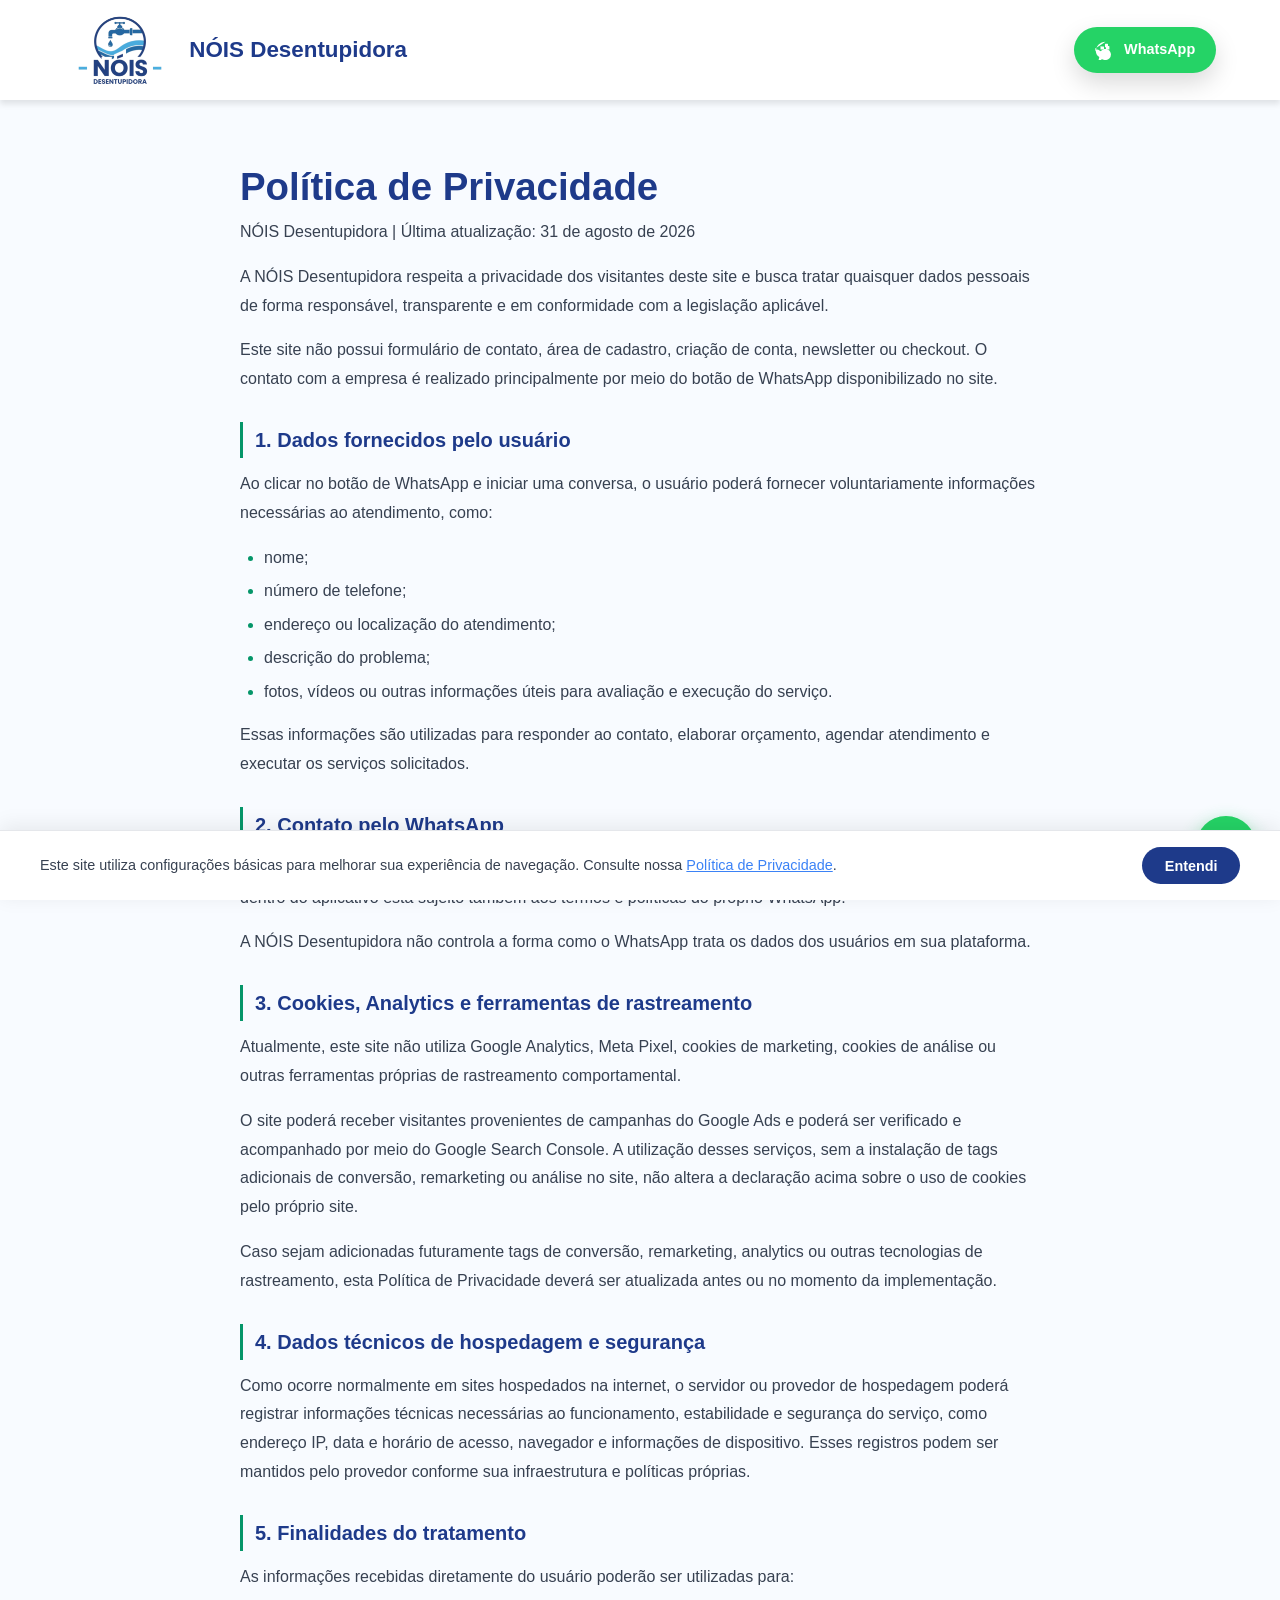
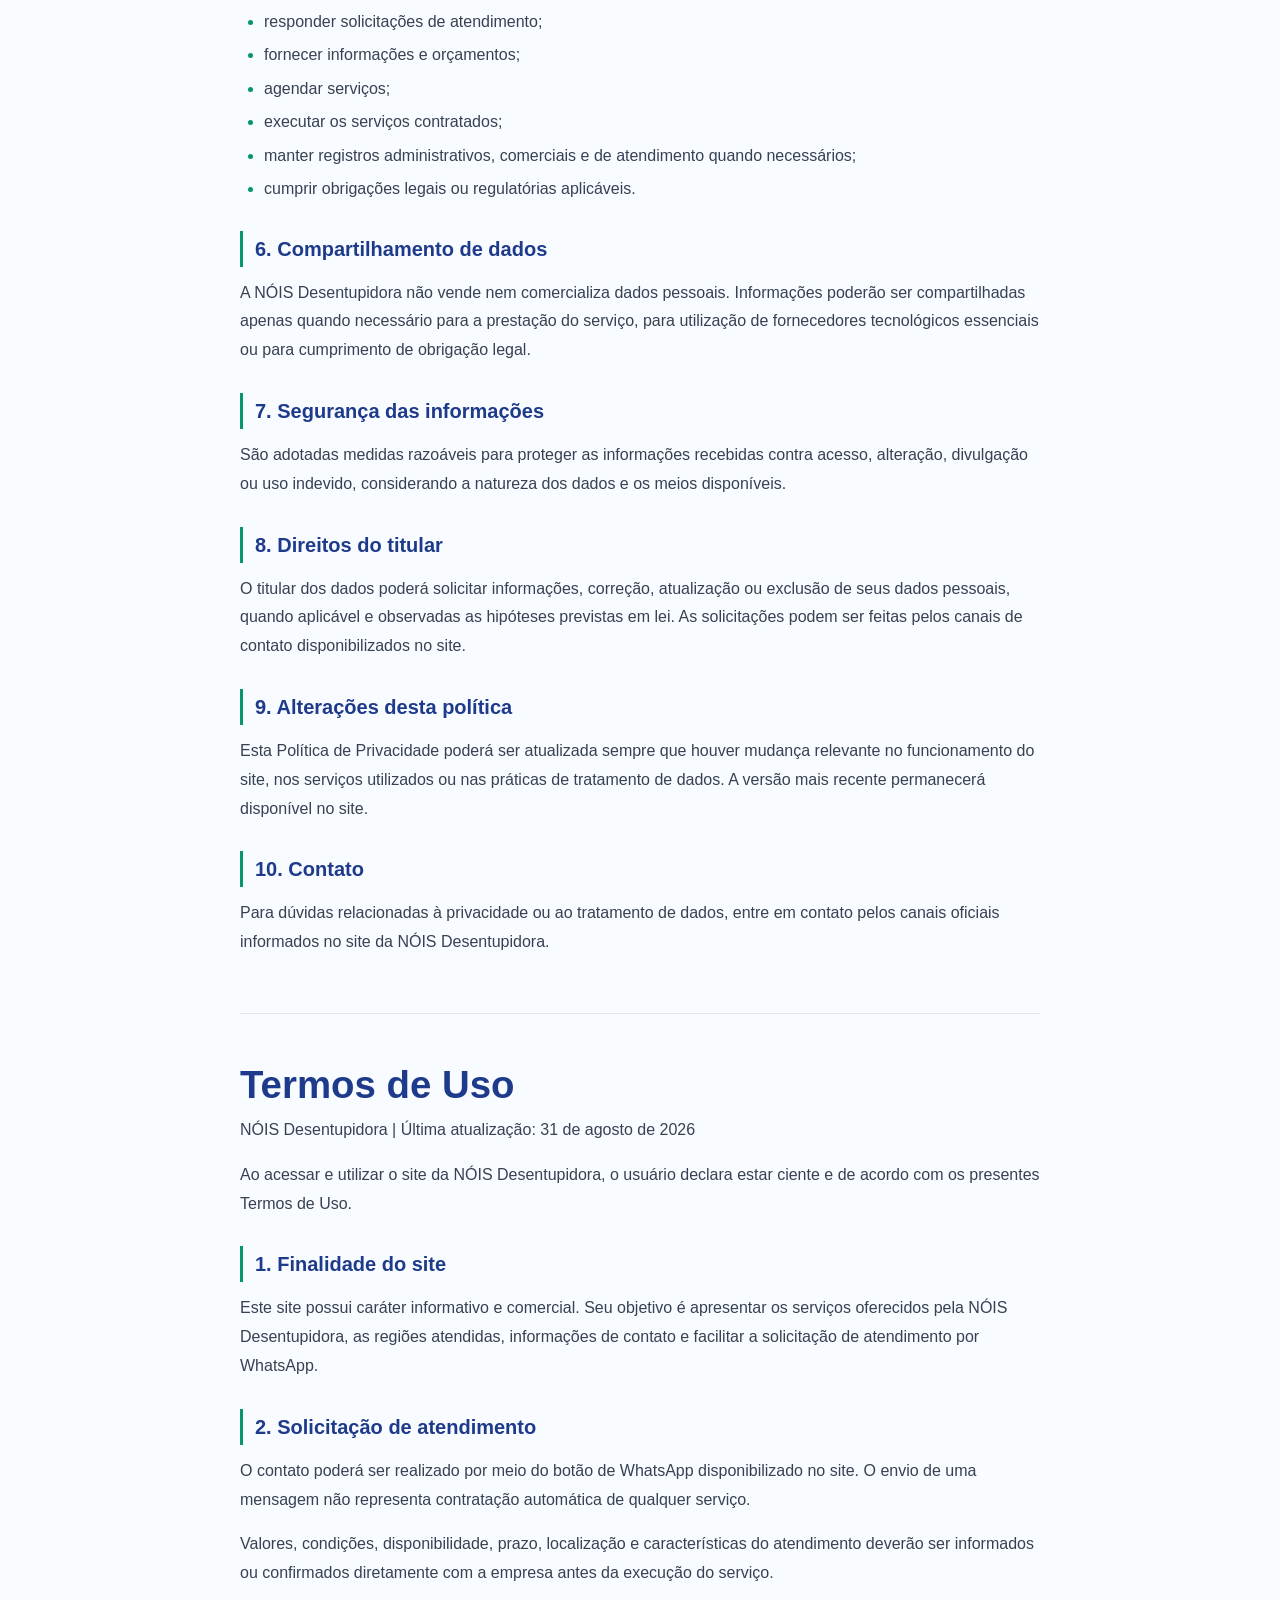
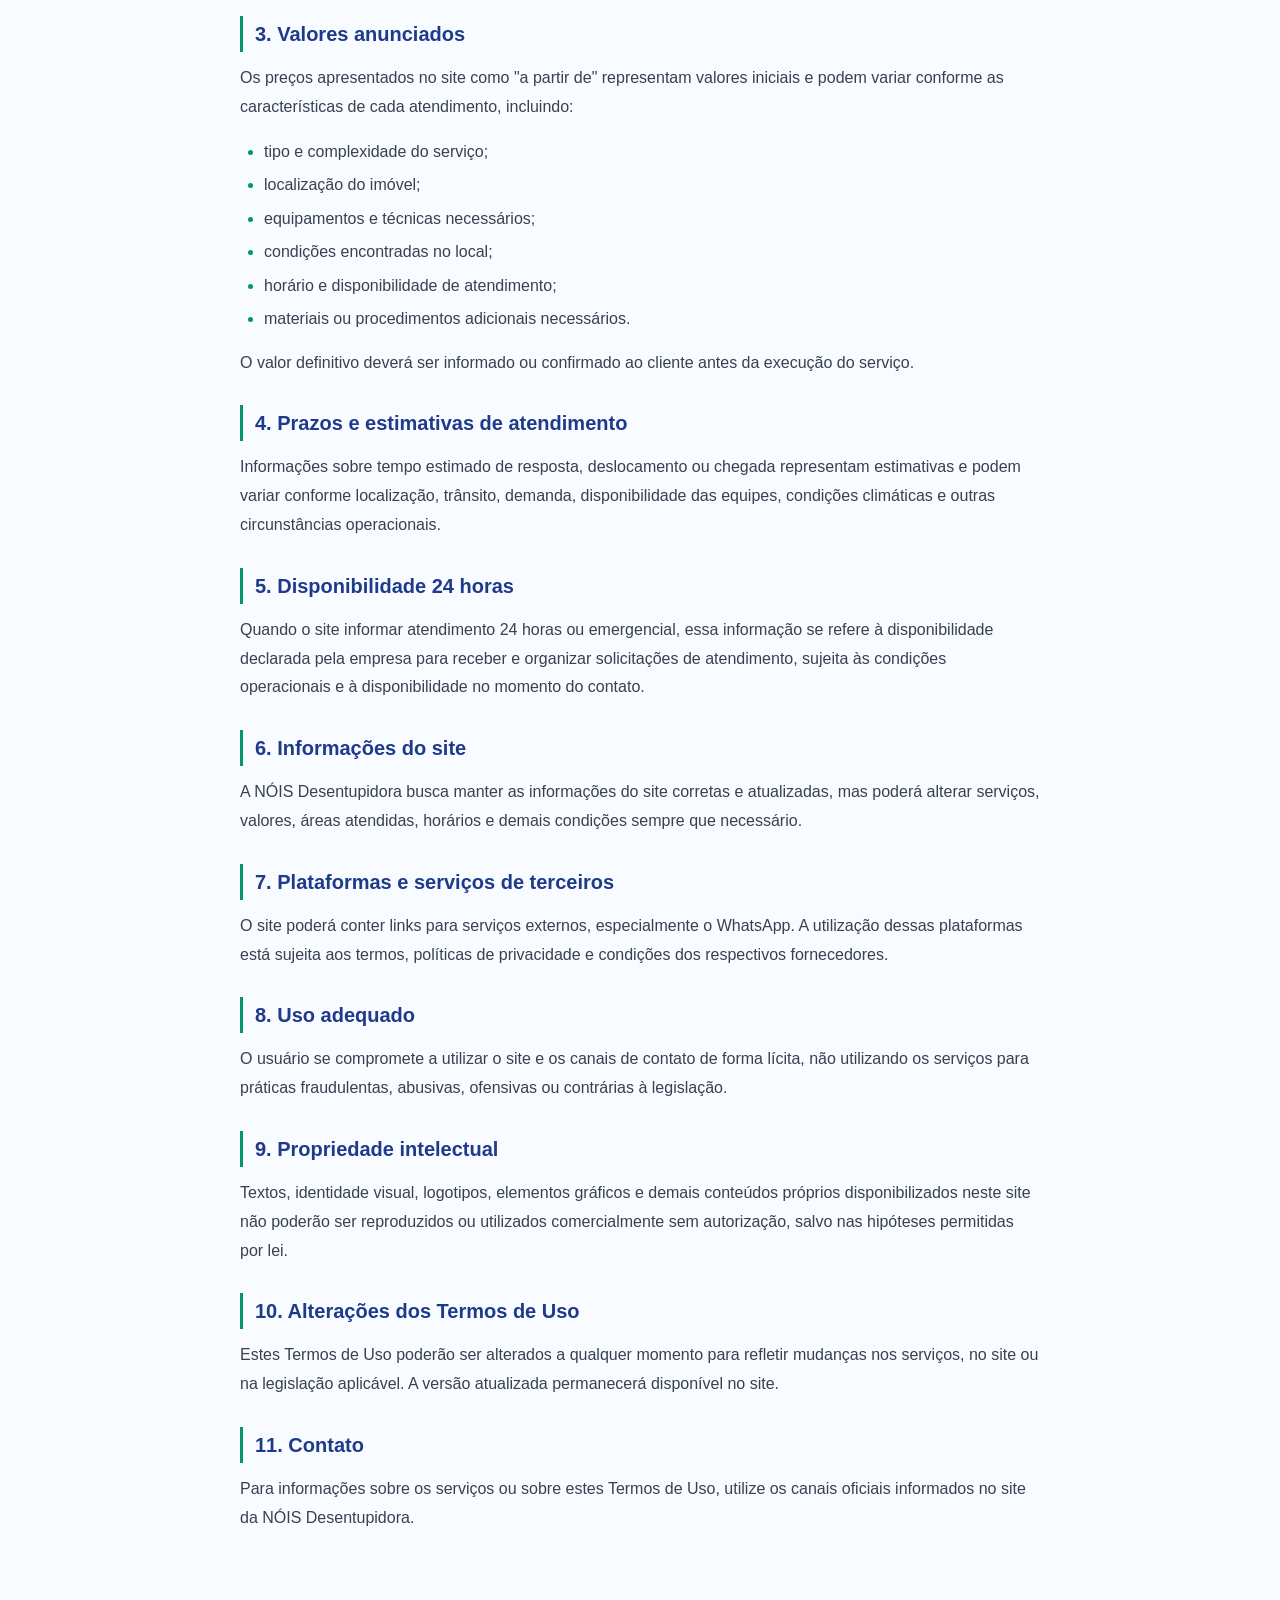
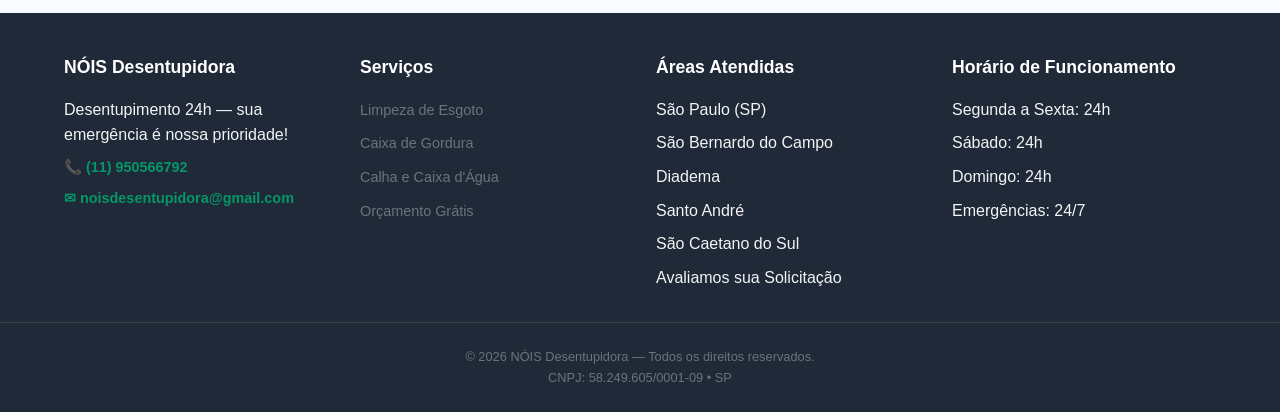
==== termos.html @ ffa72e3a "Adiciona Termos de Uso e banner LGPD" ====
<!doctype html>
<html lang="pt-BR">
  <head>
    <meta charset="UTF-8" />
    <meta name="viewport" content="width=device-width, initial-scale=1.0" />
    <meta
      name="description"
      content="Política de Privacidade e Termos de Uso da NÓIS Desentupidora. Conheça como tratamos os dados e como usar nosso site."
    />

    <!-- Open Graph -->
    <meta
      property="og:title"
      content="Política de Privacidade e Termos de Uso - NÓIS Desentupidora"
    />
    <meta
      property="og:description"
      content="Política de Privacidade e Termos de Uso da NÓIS Desentupidora. Transparência sobre dados pessoais e condições de uso do site."
    />
    <meta
      property="og:image"
      content="https://noidesentupidora.com.br/assets/og-image.jpg"
    />
    <meta property="og:url" content="https://noidesentupidora.com.br/termos.html" />
    <meta property="og:type" content="website" />
    <meta property="og:locale" content="pt_BR" />

    <!-- Favicon -->
    <link rel="icon" type="image/png" sizes="32x32" href="./imagens/icone.png" />

    <title>Política de Privacidade e Termos de Uso - NÓIS Desentupidora</title>

    <link rel="stylesheet" href="./styles.css" />
  </head>
  <body>
    <!-- =========================
         HEADER
         ========================= -->
    <header>
      <div class="container header-inner">
        <div class="logo">
          <img src="./imagens/logo.png" alt="NÓIS Desentupidora" />
          <span class="company-name">NÓIS Desentupidora</span>
        </div>
        <a
          href="https://wa.me/5511950566792?text=Ol%C3%A1%2C%20preciso%20de%20um%20or%C3%A7amento%20gr%C3%A1tis%20para%20desentupimento.%20Podem%20me%20ajudar%3F"
          target="_blank"
          rel="noopener noreferrer"
          class="whatsapp-header-btn"
        >
          <svg viewBox="0 0 32 32" fill="currentColor" aria-hidden="true">
            <path
              d="M16 2.667C8.07 2.667 1.333 9.404 1.333 17.333c0 3.813 2.155 7.162 5.343 8.913l-1.08 3.969a1.333 1.333 0 0 0 1.635 1.655l4.073-2.435a8.533 8.533 0 0 0 4.696 1.42 8.533 8.533 0 0 0 8.533-8.533c0-4.683-3.816-8.5-8.533-8.5s-8.5 3.817-8.5 8.5c0 2.275 1.014 4.354 2.647 5.858a1.333 1.333 0 0 1-.346 2.158c-.51-.203-.784-.775-.792-1.316-.007-.541-.118-1.053-.842-1.053-.667 0-1.213.553-1.213 1.22 0 .667.553 1.213 1.213 1.213 1.61-.107 2.746-1.197 3.179-2.708.207-.86.32-1.74.32-2.647 0-5.88-4.786-10.667-10.667-10.667-5.88 0-10.667 4.786-10.667 10.666 0 3.505 1.609 6.696 4.186 8.845l-1.299 4.78a1.334 1.334 0 0 0 1.635 1.655l3.805-3.03a14.517 14.517 0 0 1-2.627-1.67 1.334 1.334 0 0 1 1.606-2.03 12 12 0 0 0 1.464 1.14 1.333 1.333 0 1 0 1.655-2.03 14.6 14.6 0 0 1 0-16.394 1.333 1.333 0 0 0-1.9-1.9z"
            />
            <path
              d="M16 5.833c-.362 0-.667.305-.667.667v4.667h4.667V6.5c0-.362-.305-.667-.667-.667h-3.333zm-6.833 3.333c-.362 0-.667.305-.667.667v4.667h5.333V10.5c0-.362-.305-.667-.667-.667h-3.333zm11.667 0h-3.333c-.362 0-.667.305-.667.667v4.667h5.333v-4.667c0-.362-.305-.667-.667-.667z"
            />
          </svg>
          <span>WhatsApp</span>
        </a>
      </div>
    </header>

    <main>
      <!-- =========================
           CONTEÚDO LGPD / TERMOS
           ========================= -->
      <section class="section">
        <div class="container">
          <div class="terms-content">
            <!-- ===== POLÍTICA DE PRIVACIDADE ===== -->
            <div class="terms-block">
              <h1>Política de Privacidade</h1>
              <p class="terms-meta">
                NÓIS Desentupidora | Última atualização: 31 de agosto de 2026
              </p>

              <p>
                A NÓIS Desentupidora respeita a privacidade dos visitantes deste
                site e busca tratar quaisquer dados pessoais de forma responsável,
                transparente e em conformidade com a legislação aplicável.
              </p>

              <p>
                Este site não possui formulário de contato, área de cadastro,
                criação de conta, newsletter ou checkout. O contato com a empresa
                é realizado principalmente por meio do botão de WhatsApp
                disponibilizado no site.
              </p>

              <h2>1. Dados fornecidos pelo usuário</h2>
              <p>
                Ao clicar no botão de WhatsApp e iniciar uma conversa, o usuário
                poderá fornecer voluntariamente informações necessárias ao
                atendimento, como:
              </p>
              <ul>
                <li>nome;</li>
                <li>número de telefone;</li>
                <li>endereço ou localização do atendimento;</li>
                <li>descrição do problema;</li>
                <li>fotos, vídeos ou outras informações úteis para avaliação e
                  execução do serviço.</li>
              </ul>
              <p>
                Essas informações são utilizadas para responder ao contato,
                elaborar orçamento, agendar atendimento e executar os serviços
                solicitados.
              </p>

              <h2>2. Contato pelo WhatsApp</h2>
              <p>
                O contato pelo WhatsApp ocorre em ambiente operado pela Meta
                Platforms. O tratamento de dados realizado dentro do aplicativo
                está sujeito também aos termos e políticas do próprio WhatsApp.
              </p>

              <p>
                A NÓIS Desentupidora não controla a forma como o WhatsApp trata
                os dados dos usuários em sua plataforma.
              </p>

              <h2>3. Cookies, Analytics e ferramentas de rastreamento</h2>
              <p>
                Atualmente, este site não utiliza Google Analytics, Meta Pixel,
                cookies de marketing, cookies de análise ou outras ferramentas
                próprias de rastreamento comportamental.
              </p>

              <p>
                O site poderá receber visitantes provenientes de campanhas do
                Google Ads e poderá ser verificado e acompanhado por meio do
                Google Search Console. A utilização desses serviços, sem a
                instalação de tags adicionais de conversão, remarketing ou análise
                no site, não altera a declaração acima sobre o uso de cookies pelo
                próprio site.
              </p>

              <p>
                Caso sejam adicionadas futuramente tags de conversão,
                remarketing, analytics ou outras tecnologias de rastreamento,
                esta Política de Privacidade deverá ser atualizada antes ou no
                momento da implementação.
              </p>

              <h2>4. Dados técnicos de hospedagem e segurança</h2>
              <p>
                Como ocorre normalmente em sites hospedados na internet, o
                servidor ou provedor de hospedagem poderá registrar informações
                técnicas necessárias ao funcionamento, estabilidade e segurança
                do serviço, como endereço IP, data e horário de acesso, navegador
                e informações de dispositivo. Esses registros podem ser mantidos
                pelo provedor conforme sua infraestrutura e políticas próprias.
              </p>

              <h2>5. Finalidades do tratamento</h2>
              <p>
                As informações recebidas diretamente do usuário poderão ser
                utilizadas para:
              </p>
              <ul>
                <li>responder solicitações de atendimento;</li>
                <li>fornecer informações e orçamentos;</li>
                <li>agendar serviços;</li>
                <li>executar os serviços contratados;</li>
                <li>manter registros administrativos, comerciais e de atendimento
                  quando necessários;</li>
                <li>cumprir obrigações legais ou regulatórias aplicáveis.</li>
              </ul>

              <h2>6. Compartilhamento de dados</h2>
              <p>
                A NÓIS Desentupidora não vende nem comercializa dados pessoais.
                Informações poderão ser compartilhadas apenas quando necessário
                para a prestação do serviço, para utilização de fornecedores
                tecnológicos essenciais ou para cumprimento de obrigação legal.
              </p>

              <h2>7. Segurança das informações</h2>
              <p>
                São adotadas medidas razoáveis para proteger as informações
                recebidas contra acesso, alteração, divulgação ou uso indevido,
                considerando a natureza dos dados e os meios disponíveis.
              </p>

              <h2>8. Direitos do titular</h2>
              <p>
                O titular dos dados poderá solicitar informações, correção,
                atualização ou exclusão de seus dados pessoais, quando aplicável
                e observadas as hipóteses previstas em lei. As solicitações
                podem ser feitas pelos canais de contato disponibilizados no site.
              </p>

              <h2>9. Alterações desta política</h2>
              <p>
                Esta Política de Privacidade poderá ser atualizada sempre que
                houver mudança relevante no funcionamento do site, nos serviços
                utilizados ou nas práticas de tratamento de dados. A versão mais
                recente permanecerá disponível no site.
              </p>

              <h2>10. Contato</h2>
              <p>
                Para dúvidas relacionadas à privacidade ou ao tratamento de
                dados, entre em contato pelos canais oficiais informados no site
                da NÓIS Desentupidora.
              </p>
            </div>

            <!-- ===== TERMOS DE USO ===== -->
            <div class="terms-block">
              <h1>Termos de Uso</h1>
              <p class="terms-meta">
                NÓIS Desentupidora | Última atualização: 31 de agosto de 2026
              </p>

              <p>
                Ao acessar e utilizar o site da NÓIS Desentupidora, o usuário
                declara estar ciente e de acordo com os presentes Termos de Uso.
              </p>

              <h2>1. Finalidade do site</h2>
              <p>
                Este site possui caráter informativo e comercial. Seu objetivo é
                apresentar os serviços oferecidos pela NÓIS Desentupidora, as
                regiões atendidas, informações de contato e facilitar a
                solicitação de atendimento por WhatsApp.
              </p>

              <h2>2. Solicitação de atendimento</h2>
              <p>
                O contato poderá ser realizado por meio do botão de WhatsApp
                disponibilizado no site. O envio de uma mensagem não representa
                contratação automática de qualquer serviço.
              </p>

              <p>
                Valores, condições, disponibilidade, prazo, localização e
                características do atendimento deverão ser informados ou
                confirmados diretamente com a empresa antes da execução do
                serviço.
              </p>

              <h2>3. Valores anunciados</h2>
              <p>
                Os preços apresentados no site como "a partir de" representam
                valores iniciais e podem variar conforme as características de
                cada atendimento, incluindo:
              </p>
              <ul>
                <li>tipo e complexidade do serviço;</li>
                <li>localização do imóvel;</li>
                <li>equipamentos e técnicas necessários;</li>
                <li>condições encontradas no local;</li>
                <li>horário e disponibilidade de atendimento;</li>
                <li>materiais ou procedimentos adicionais necessários.</li>
              </ul>
              <p>
                O valor definitivo deverá ser informado ou confirmado ao cliente
                antes da execução do serviço.
              </p>

              <h2>4. Prazos e estimativas de atendimento</h2>
              <p>
                Informações sobre tempo estimado de resposta, deslocamento ou
                chegada representam estimativas e podem variar conforme
                localização, trânsito, demanda, disponibilidade das equipes,
                condições climáticas e outras circunstâncias operacionais.
              </p>

              <h2>5. Disponibilidade 24 horas</h2>
              <p>
                Quando o site informar atendimento 24 horas ou emergencial, essa
                informação se refere à disponibilidade declarada pela empresa
                para receber e organizar solicitações de atendimento, sujeita às
                condições operacionais e à disponibilidade no momento do contato.
              </p>

              <h2>6. Informações do site</h2>
              <p>
                A NÓIS Desentupidora busca manter as informações do site
                corretas e atualizadas, mas poderá alterar serviços, valores,
                áreas atendidas, horários e demais condições sempre que
                necessário.
              </p>

              <h2>7. Plataformas e serviços de terceiros</h2>
              <p>
                O site poderá conter links para serviços externos,
                especialmente o WhatsApp. A utilização dessas plataformas está
                sujeita aos termos, políticas de privacidade e condições dos
                respectivos fornecedores.
              </p>

              <h2>8. Uso adequado</h2>
              <p>
                O usuário se compromete a utilizar o site e os canais de contato
                de forma lícita, não utilizando os serviços para práticas
                fraudulentas, abusivas, ofensivas ou contrárias à legislação.
              </p>

              <h2>9. Propriedade intelectual</h2>
              <p>
                Textos, identidade visual, logotipos, elementos gráficos e
                demais conteúdos próprios disponibilizados neste site não
                poderão ser reproduzidos ou utilizados comercialmente sem
                autorização, salvo nas hipóteses permitidas por lei.
              </p>

              <h2>10. Alterações dos Termos de Uso</h2>
              <p>
                Estes Termos de Uso poderão ser alterados a qualquer momento para
                refletir mudanças nos serviços, no site ou na legislação
                aplicável. A versão atualizada permanecerá disponível no site.
              </p>

              <h2>11. Contato</h2>
              <p>
                Para informações sobre os serviços ou sobre estes Termos de
                Uso, utilize os canais oficiais informados no site da NÓIS
                Desentupidora.
              </p>
            </div>
          </div>
        </div>
      </section>
    </main>

    <!-- =========================
         RODAPÉ
         ========================= -->
    <footer>
      <div class="container footer-grid">
        <div class="footer-col">
          <h3>NÓIS Desentupidora</h3>
          <div class="contact-info">
            <p>Desentupimento 24h — sua emergência é nossa prioridade!</p>
            <a href="tel:+5511950566792">📞 (11) 950566792</a>
            <a href="mailto:noisdesentupidora@gmail.com"
              >✉ noisdesentupidora@gmail.com</a
            >
          </div>
        </div>

        <div class="footer-col">
          <h3>Serviços</h3>
          <ul>
            <li><a href="#servico1">Limpeza de Esgoto</a></li>
            <li><a href="#servico2">Caixa de Gordura</a></li>
            <li><a href="#servico3">Calha e Caixa d'Água</a></li>
            <li><a href="#preco">Orçamento Grátis</a></li>
          </ul>
        </div>

        <div class="footer-col">
          <h3>Áreas Atendidas</h3>
          <ul>
            <li>São Paulo (SP)</li>
            <li>São Bernardo do Campo</li>
            <li>Diadema</li>
            <li>Santo André</li>
            <li>São Caetano do Sul</li>
            <li>Avaliamos sua Solicitação</li>
          </ul>
        </div>

        <div class="footer-col">
          <h3>Horário de Funcionamento</h3>
          <ul>
            <li>Segunda a Sexta: 24h</li>
            <li>Sábado: 24h</li>
            <li>Domingo: 24h</li>
            <li>Emergências: 24/7</li>
          </ul>
        </div>
      </div>

      <div class="footer-bottom">
        &copy; 2026 NÓIS Desentupidora — Todos os direitos reservados.
        <br />
        CNPJ: 58.249.605/0001-09 • SP
      </div>
    </footer>

    <!-- =========================
         BOTÃO FLUTUANTE WHATSAPP
         ========================= -->
    <a
      href="https://wa.me/5511950566792?text=Ol%C3%A1%2C%20preciso%20de%20ajuda%20com%20um%20desentupimento.%20Podem%20me%20ajudar%3F"
      target="_blank"
      rel="noopener"
      class="whatsapp-float"
      aria-label="Falar no WhatsApp"
    >
      <svg viewBox="0 0 24 24" fill="currentColor" aria-hidden="true">
        <path
          d="M12.01 2.013C6.49 2.013 2 6.503 2 12.023c0 2.03.763 3.91 2.007 5.342l-1.08 3.969a1.333 1.333 0 0 0 1.635 1.655l3.63-2.74c1.15.303 2.364.48 3.426.48 5.518 0 9.987-4.49 9.987-9.986 0-2.67-.99-5.093-2.617-6.88C18.082 3.013 15.218 2.013 12.01 2.013z"
        />
      </svg>
    </a>

    <!-- =========================
     BANNER LGPD / COOKIES
     ========================= -->
  <div id="cookie-banner" class="cookie-banner" role="dialog" aria-label="Consentimento de cookies">
    <div class="cookie-inner">
      <p class="cookie-text">
        Este site utiliza configurações básicas para melhorar sua experiência
        de navegação. Consulte nossa
        <a href="./termos.html">Política de Privacidade</a>.
      </p>
      <button id="cookie-accept" class="cookie-btn" type="button">Entendi</button>
    </div>
  </div>

  <script src="./script.js"></script>
</body>
</html>
---- styles.css ----
/* =========================
 * RESET & VARIÁVEIS
         * ========================= */
*,
*::before,
*::after {
  box-sizing: border-box;
  margin: 0;
  padding: 0;
}
html {
  font-size: 100%;
  scroll-behavior: smooth;
}
body {
  font-family: "Segoe UI", Tahoma, Geneva, Verdana, sans-serif;
  line-height: 1.6;
  color: #1a1a1a;
  background: #f8fbff;
  overflow-x: hidden;
}
img {
  max-width: 100%;
  display: block;
}
a {
  text-decoration: none;
  color: inherit;
}
ul {
  list-style: none;
}
button {
  border: none;
  cursor: pointer;
  font-family: inherit;
}

/* Cores: azul (confiança), verde (água/limpeza), branco */
:root {
  --blue: #1e3a8a; /* azul escuro - confiança */
  --blue-light: #3b82f6; /* azul claro - ações */
  --green: #059669; /* verde - água/limpeza */
  --green-light: #34d399; /* verde claro - destaque */
  --white: #ffffff;
  --gray-100: #f3f4f6;
  --gray-600: #6b7280;
  --gray-800: #1f2937;
  --shadow: 0 4px 6px rgba(0, 0, 0, 0.1);
  --shadow-lg: 0 10px 25px rgba(0, 0, 0, 0.15);
}

/* =========================
         * LAYOUT BASE
         * ========================= */
.container {
  width: min(90%, 1200px);
  margin-inline: auto;
}
.section {
  padding: 4rem 0;
}
.section-sm {
  padding: 2.5rem 0;
}

/* =========================
         * HEADER
         * ========================= */
header {
  background: white;
  padding: 0;
  position: sticky;
  top: 0;
  z-index: 50;
  box-shadow: var(--shadow);
}
.header-inner {
  display: flex;
  align-items: center;
  justify-content: space-between;
  height: 100px;
}
.logo {
  display: flex;
  align-items: center;
}
.logo img {
  height: 150px;
  width: auto;
}
.company-name {
  font-size: 1.4rem;
  font-weight: 800;
  color: var(--blue);
  margin-left: 0.8rem;
}

/* Botão WhatsApp header - sempre visível no topo */
.whatsapp-header-btn {
  background: #25d366;
  color: #fff;
  padding: 0.7rem 1.3rem;
  border-radius: 50px;
  font-weight: 700;
  font-size: 0.9rem;
  display: flex;
  align-items: center;
  gap: 0.5rem;
  transition: all 0.25s ease;
  box-shadow: var(--shadow-lg);
}
.whatsapp-header-btn:hover {
  background: #128c76;
  transform: translateY(-2px);
  box-shadow: 0 6px 20px rgba(37, 211, 104, 0.4);
}
.whatsapp-header-btn svg {
  width: 1.3rem;
  height: 1.3rem;
}

/* =========================
         * HERO
         * ========================= */
.hero {
  background: linear-gradient(135deg, var(--blue) 0%, var(--blue-light) 100%);
  color: var(--white);
  text-align: center;
  padding: 3rem 0 4rem;
  position: relative;
  overflow: hidden;
}
.hero::before {
  content: "";
  position: absolute;
  top: -50px;
  left: -50px;
  width: 200px;
  height: 200px;
  background: rgba(255, 255, 255, 0.08);
  border-radius: 50%;
  z-index: 0;
}
.hero::after {
  content: "";
  position: absolute;
  bottom: -70px;
  right: -70px;
  width: 280px;
  height: 280px;
  background: rgba(52, 224, 153, 0.12);
  border-radius: 50%;
  z-index: 0;
}
.hero-content {
  position: relative;
  z-index: 2;
}
.hero-title {
  font-size: clamp(1.8rem, 5vw, 2.8rem);
  font-weight: 900;
  margin-bottom: 1rem;
  line-height: 1.1;
  letter-spacing: -0.5px;
}
.hero-subtitle {
  font-size: clamp(1rem, 3vw, 1.3rem);
  font-weight: 300;
  margin-bottom: 2rem;
  opacity: 0.95;
}
.cta-primary {
  background: #25d366;
  color: var(--white);
  padding: 1rem 2rem;
  border-radius: 50px;
  font-size: 1.1rem;
  font-weight: 800;
  display: inline-flex;
  align-items: center;
  gap: 0.7rem;
  transition: all 0.25s ease;
  box-shadow: var(--shadow-lg);
  border: 2px solid rgba(255, 255, 255, 0.3);
}
.cta-primary:hover {
  background: #128c76;
  transform: translateY(-3px);
  box-shadow: 0 10px 30px rgba(37, 211, 104, 0.45);
}
.cta-primary svg {
  width: 1.4rem;
  height: 1.4rem;
}

/* =========================
         * SERVIÇOS
         * ========================= */
.services-header {
  text-align: center;
  margin-bottom: 2.5rem;
}
.services-header h2 {
  font-size: clamp(1.6rem, 4vw, 2.2rem);
  color: var(--blue);
  margin-bottom: 0.6rem;
}
.services-header p {
  color: var(--gray-600);
  font-size: 1rem;
}
.services-grid {
  display: grid;
  grid-template-columns: repeat(auto-fit, minmax(260px, 1fr));
  gap: 1.5rem;
}
.service-card {
  background: var(--white);
  border-radius: 1rem;
  padding: 1.8rem 1.4rem;
  text-align: center;
  box-shadow: var(--shadow);
  transition: all 0.3s ease;
  border: 2px solid transparent;
}
.service-card:hover {
  transform: translateY(-5px);
  border-color: var(--green);
  box-shadow: 0 12px 30px rgba(0, 0, 0, 0.12);
}
.service-icon {
  width: 70px;
  height: 70px;
  background: linear-gradient(135deg, var(--blue-light), var(--green-light));
  border-radius: 50%;
  display: flex;
  align-items: center;
  justify-content: center;
  margin: 0 auto 1.2rem;
  font-size: 1.8rem;
}
.service-card h3 {
  font-size: 1.2rem;
  color: var(--blue);
  margin-bottom: 0.6rem;
}
.service-card p {
  color: var(--gray-600);
  font-size: 0.9rem;
}

/* =========================
         * DIFERENCIAIS / PREÇO
         * ========================= */
.differentials {
  background: linear-gradient(135deg, var(--green), var(--green-light));
  color: var(--white);
  text-align: center;
}
.differentials h2 {
  font-size: clamp(1.6rem, 4vw, 2.2rem);
  margin-bottom: 0.5rem;
}
.differentials p {
  opacity: 0.95;
  margin-bottom: 2rem;
}
.highlights {
  display: grid;
  grid-template-columns: repeat(auto-fit, minmax(200px, 1fr));
  gap: 1.5rem;
  margin-bottom: 2rem;
}
.highlight-item {
  background: rgba(255, 255, 255, 0.15);
  border-radius: 0.8rem;
  padding: 1.4rem;
  backdrop-filter: blur(10px);
  border: 1px solid rgba(255, 255, 255, 0.2);
}
.highlight-item strong {
  display: block;
  font-size: 1.4rem;
  font-weight: 800;
}
.price-cta {
  background: var(--white);
  color: var(--blue);
  padding: 1.6rem 2rem;
  border-radius: 1rem;
  max-width: 480px;
  margin: 0 auto;
  box-shadow: var(--shadow-lg);
}
.price-cta .price-label {
  font-size: 0.85rem;
  text-transform: uppercase;
  letter-spacing: 1px;
  color: var(--green);
  font-weight: 700;
}
.price-cta .price-value {
  font-size: 2.4rem;
  font-weight: 900;
  color: var(--blue);
  margin: 0.4rem 0;
}
.price-cta .price-disclaimer {
  font-size: 0.8rem;
  color: var(--gray-600);
  margin-top: 0.5rem;
}
.cta-secondary {
  background: var(--blue);
  color: var(--white);
  padding: 0.8rem 1.8rem;
  border-radius: 50px;
  font-weight: 700;
  margin-top: 1rem;
  transition: all 0.25s ease;
  display: inline-flex;
  align-items: center;
  gap: 0.5rem;
}
.cta-secondary:hover {
  background: var(--blue-light);
  transform: translateY(-2px);
}

/* =========================
         * BOTÃO FLUTUANTE WHATSAPP
         * ========================= */
.whatsapp-float {
  position: fixed;
  bottom: 1.5rem;
  right: 1.5rem;
  background: #25d366;
  color: var(--white);
  width: 60px;
  height: 60px;
  border-radius: 50%;
  display: flex;
  align-items: center;
  justify-content: center;
  font-size: 1.6rem;
  box-shadow: 0 6px 18px rgba(37, 211, 104, 0.45);
  z-index: 40;
  transition: all 0.3s ease;
}
.whatsapp-float:hover {
  background: #128c76;
  transform: scale(1.1);
  box-shadow: 0 8px 25px rgba(37, 211, 104, 0.6);
}
.whatsapp-float svg {
  width: 1.6rem;
  height: 1.6rem;
}
.pulse {
  position: absolute;
  top: -5px;
  left: -5px;
  right: -5px;
  bottom: -5px;
  border-radius: 50%;
  border: 2px solid #25d366;
  animation: pulse-anim 2s infinite;
  opacity: 0.7;
}
@keyframes pulse-anim {
  0% {
    transform: scale(0.8);
    opacity: 0.7;
  }
  50% {
    transform: scale(1.2);
    opacity: 0;
  }
  100% {
    transform: scale(0.8);
    opacity: 0;
  }
}

/* =========================
         * RODAPÉ
         * ========================= */
footer {
  background: var(--gray-800);
  color: var(--gray-100);
  padding: 2.5rem 0 1.5rem;
}
.footer-grid {
  display: grid;
  grid-template-columns: repeat(auto-fit, minmax(200px, 1fr));
  gap: 2rem;
  margin-bottom: 1.5rem;
}
.footer-col h3 {
  color: var(--white);
  font-size: 1.1rem;
  margin-bottom: 1rem;
}
.footer-col ul li {
  margin-bottom: 0.5rem;
}
.footer-col a {
  color: var(--gray-600);
  font-size: 0.9rem;
  transition: color 0.2s ease;
}
.footer-col a:hover {
  color: var(--green);
}
.footer-bottom {
  text-align: center;
  font-size: 0.8rem;
  color: var(--gray-600);
  border-top: 1px solid rgba(255, 255, 255, 0.1);
  padding-top: 1.5rem;
}
.contact-info {
  display: flex;
  flex-direction: column;
  gap: 0.5rem;
}
.contact-info a {
  color: var(--green);
  font-weight: 600;
}

/* =========================
* RESPONSIVIDADE EXTRA
* ========================= */
@media (max-width: 490px) {
  .hero {
    padding: 2rem 0 3rem;
  }
  .cta-primary {
    font-size: 1rem;
    padding: 0.9rem 1.7rem;
    gap: 0.5rem;
  }
  .whatsapp-header-btn {
    padding: 0.6rem 1rem;
    font-size: 0.8rem;
  }
  header .company-name {
    display: none;
  }
}

/* =========================
 * TERMOS / POLÍTICA DE PRIVACIDADE
 * ========================= */
.terms-content {
  max-width: 800px;
  margin: 0 auto;
  line-height: 1.8;
}
.terms-block {
  margin-bottom: 3rem;
  padding-bottom: 2.5rem;
  border-bottom: 1px solid #e5e7eb;
}
.terms-block:last-child {
  border-bottom: none;
  margin-bottom: 0;
  padding-bottom: 0;
}
.terms-block h1 {
  font-size: clamp(1.8rem, 4vw, 2.4rem);
  font-weight: 800;
  color: var(--blue);
  margin-bottom: 0.5rem;
  line-height: 1.2;
}
.terms-meta {
  font-size: 0.9rem;
  color: var(--gray-600);
  margin-bottom: 1.5rem;
  display: block;
}
.terms-block h2 {
  font-size: 1.25rem;
  font-weight: 700;
  color: var(--blue);
  margin: 1.75rem 0 0.75rem;
  padding-left: 0.75rem;
  border-left: 3px solid var(--green);
}
.terms-block p {
  color: #374151;
  margin-bottom: 1rem;
  font-size: 1rem;
}
.terms-block ul {
  list-style: disc;
  padding-left: 1.5rem;
  margin: 0.75rem 0 1rem;
}
.terms-block li {
  color: #374151;
  margin-bottom: 0.4rem;
  font-size: 1rem;
  line-height: 1.7;
}
.terms-block li::marker {
  color: var(--green);
}

/* =========================
 * RESPONSIVIDADE TERMOS
 * ========================= */
@media (max-width: 640px) {
  .terms-block h1 {
    font-size: 1.5rem;
  }
  .terms-block h2 {
    font-size: 1.1rem;
  }
  .terms-block p,
  .terms-block li {
    font-size: 0.95rem;
  }
  .section {
    padding: 2.5rem 0;
  }
}

/* =========================
 * BANNER DE COOKIES / LGPD (FIXO NO RODAPÉ)
 * ========================= */
.cookie-banner {
  position: fixed;
  bottom: 0;
  left: 0;
  right: 0;
  background: var(--white);
  border-top: 1px solid #e5e7eb;
  box-shadow: 0 -4px 20px rgba(0, 0, 0, 0.08);
  z-index: 1000;
  padding: 1rem 1.25rem;
  transform: translateY(100%);
  transition: transform 0.35s ease, opacity 0.35s ease;
  opacity: 0;
}
.cookie-banner.show {
  transform: translateY(0);
  opacity: 1;
}
.cookie-banner.hidden {
  display: none;
}
.cookie-inner {
  max-width: 1200px;
  margin: 0 auto;
  display: flex;
  flex-wrap: wrap;
  align-items: center;
  justify-content: space-between;
  gap: 1rem;
}
.cookie-text {
  flex: 1;
  min-width: 260px;
  font-size: 0.9rem;
  color: #374151;
  line-height: 1.5;
}
.cookie-text strong {
  color: var(--blue);
}
.cookie-text a {
  color: var(--blue-light);
  text-decoration: underline;
  font-weight: 500;
}
.cookie-text a:hover {
  color: var(--blue);
}
.cookie-btn {
  background: var(--blue);
  color: var(--white);
  border: none;
  padding: 0.65rem 1.4rem;
  border-radius: 50px;
  font-size: 0.9rem;
  font-weight: 700;
  cursor: pointer;
  transition: background 0.2s ease, transform 0.2s ease;
  white-space: nowrap;
}
.cookie-btn:hover {
  background: var(--blue-light);
  transform: translateY(-1px);
}
.cookie-btn:focus-visible {
  outline: 2px solid var(--blue-light);
  outline-offset: 2px;
}

/* Ajuste para não ficar por cima do botão flutuante do WhatsApp */
@media (max-width: 640px) {
  .cookie-banner.show ~ .whatsapp-float,
  .cookie-banner:not(.hidden) ~ .whatsapp-float {
    bottom: calc(1.5rem + 90px);
  }
}
.cookie-banner:not(.hidden) ~ .whatsapp-float {
  bottom: calc(1.5rem + 80px);
}

/* Animação sutil de entrada */
.fade-in {
  opacity: 0;
  transform: translateY(15px);
  transition:
    opacity 0.5s ease,
    transform 0.5s ease;
}
.fade-in.show {
  opacity: 1;
  transform: none;
}
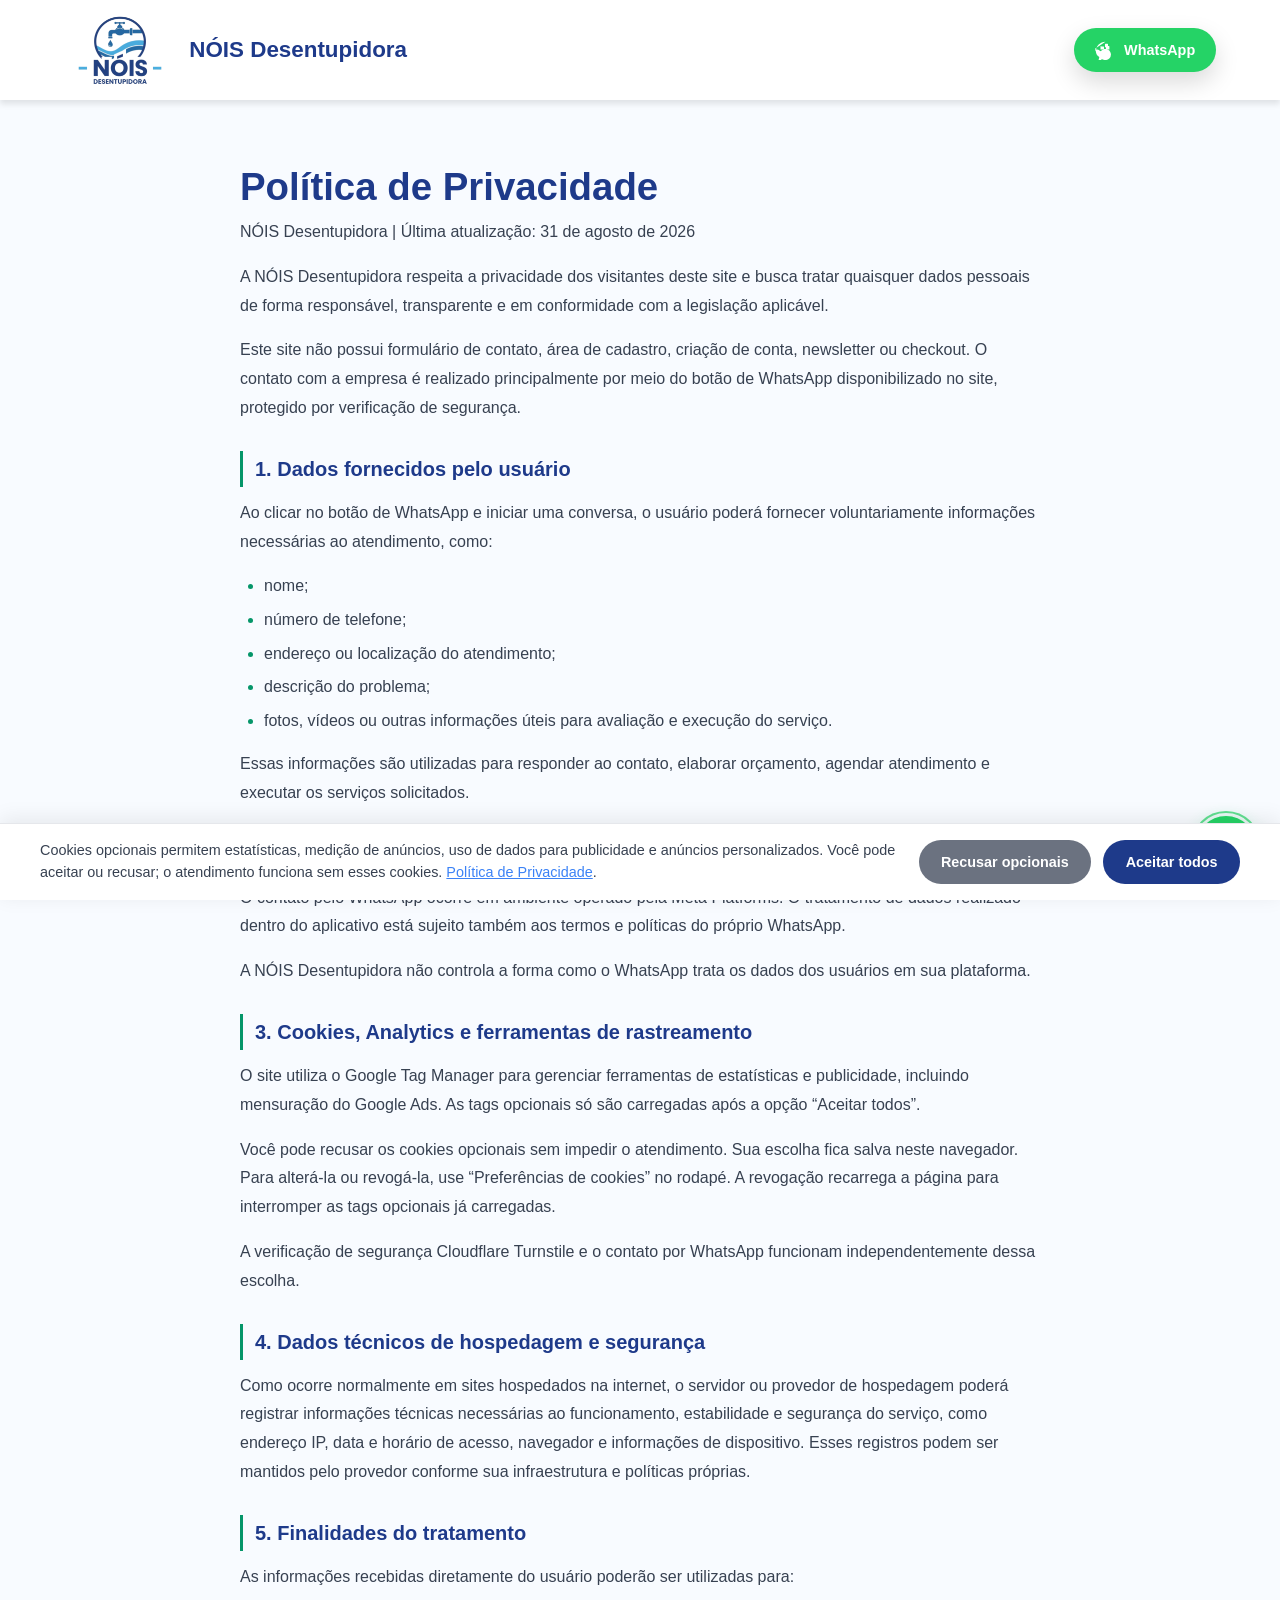
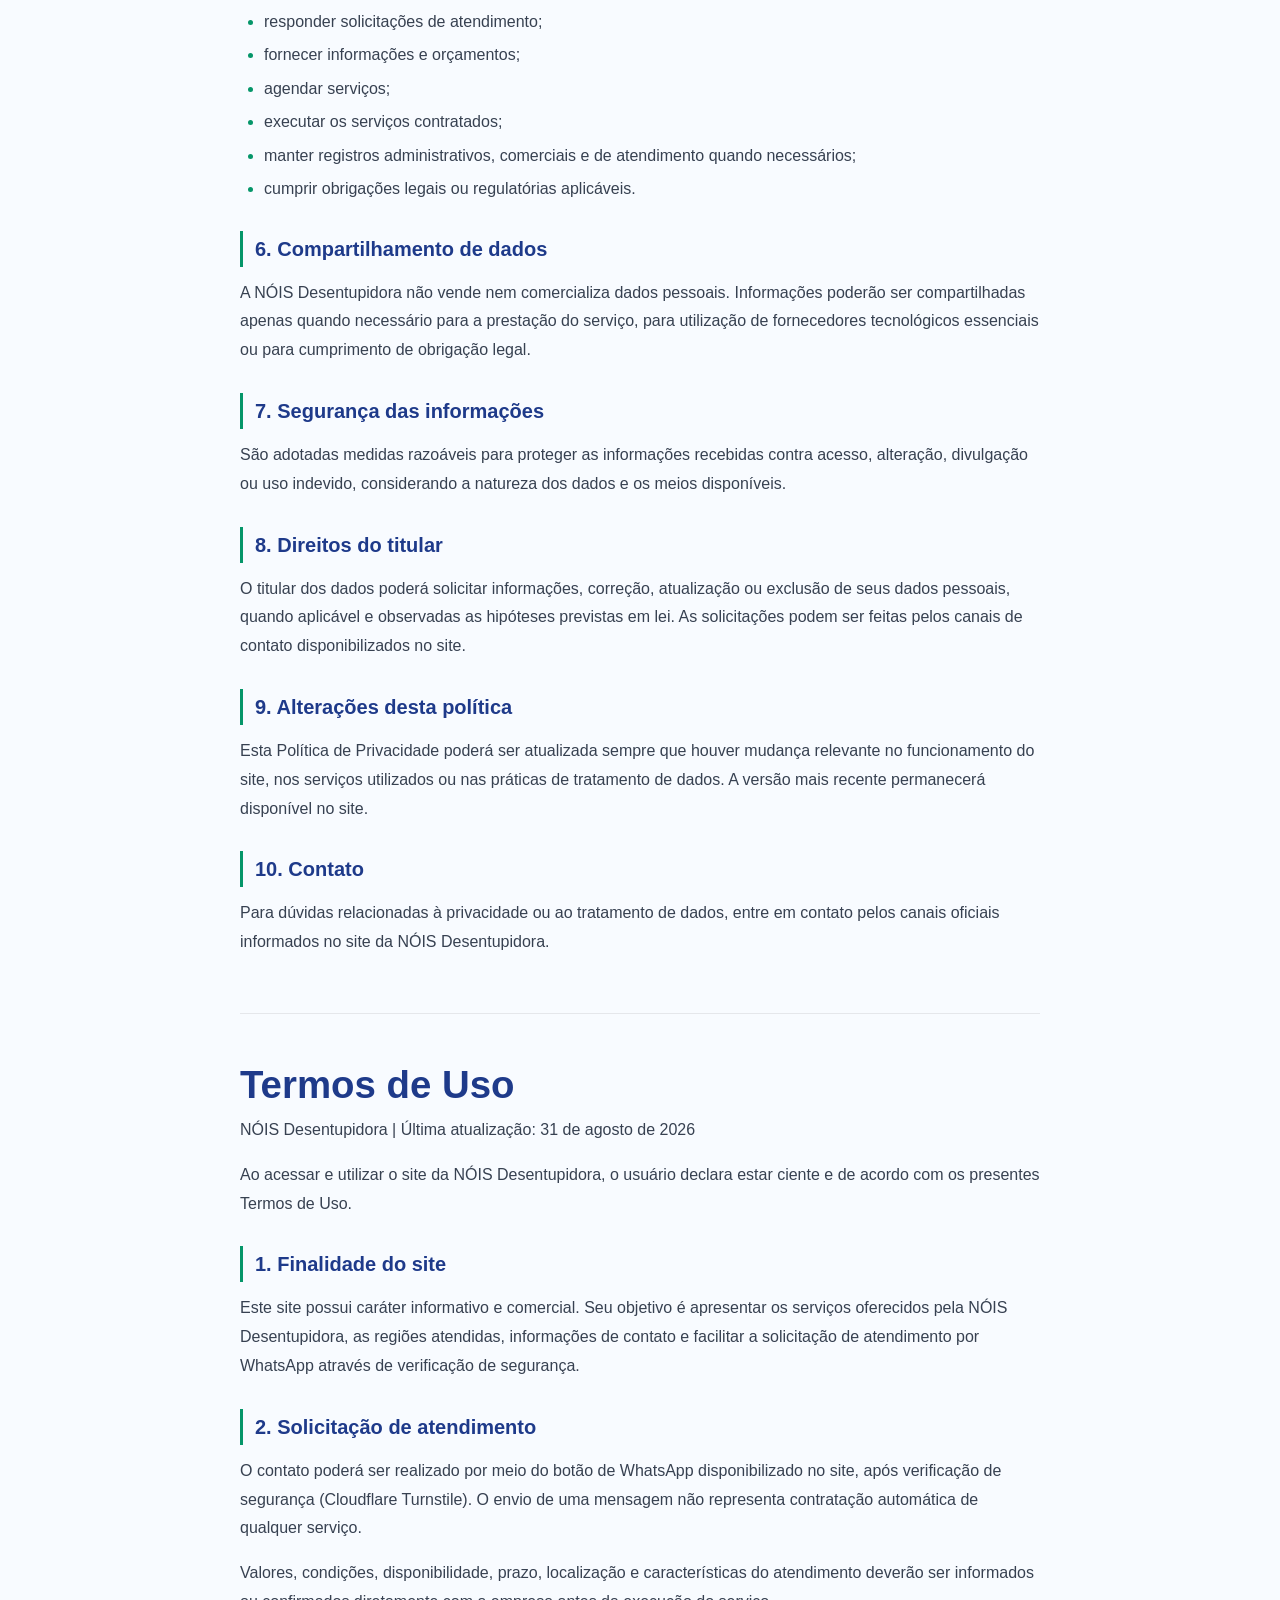
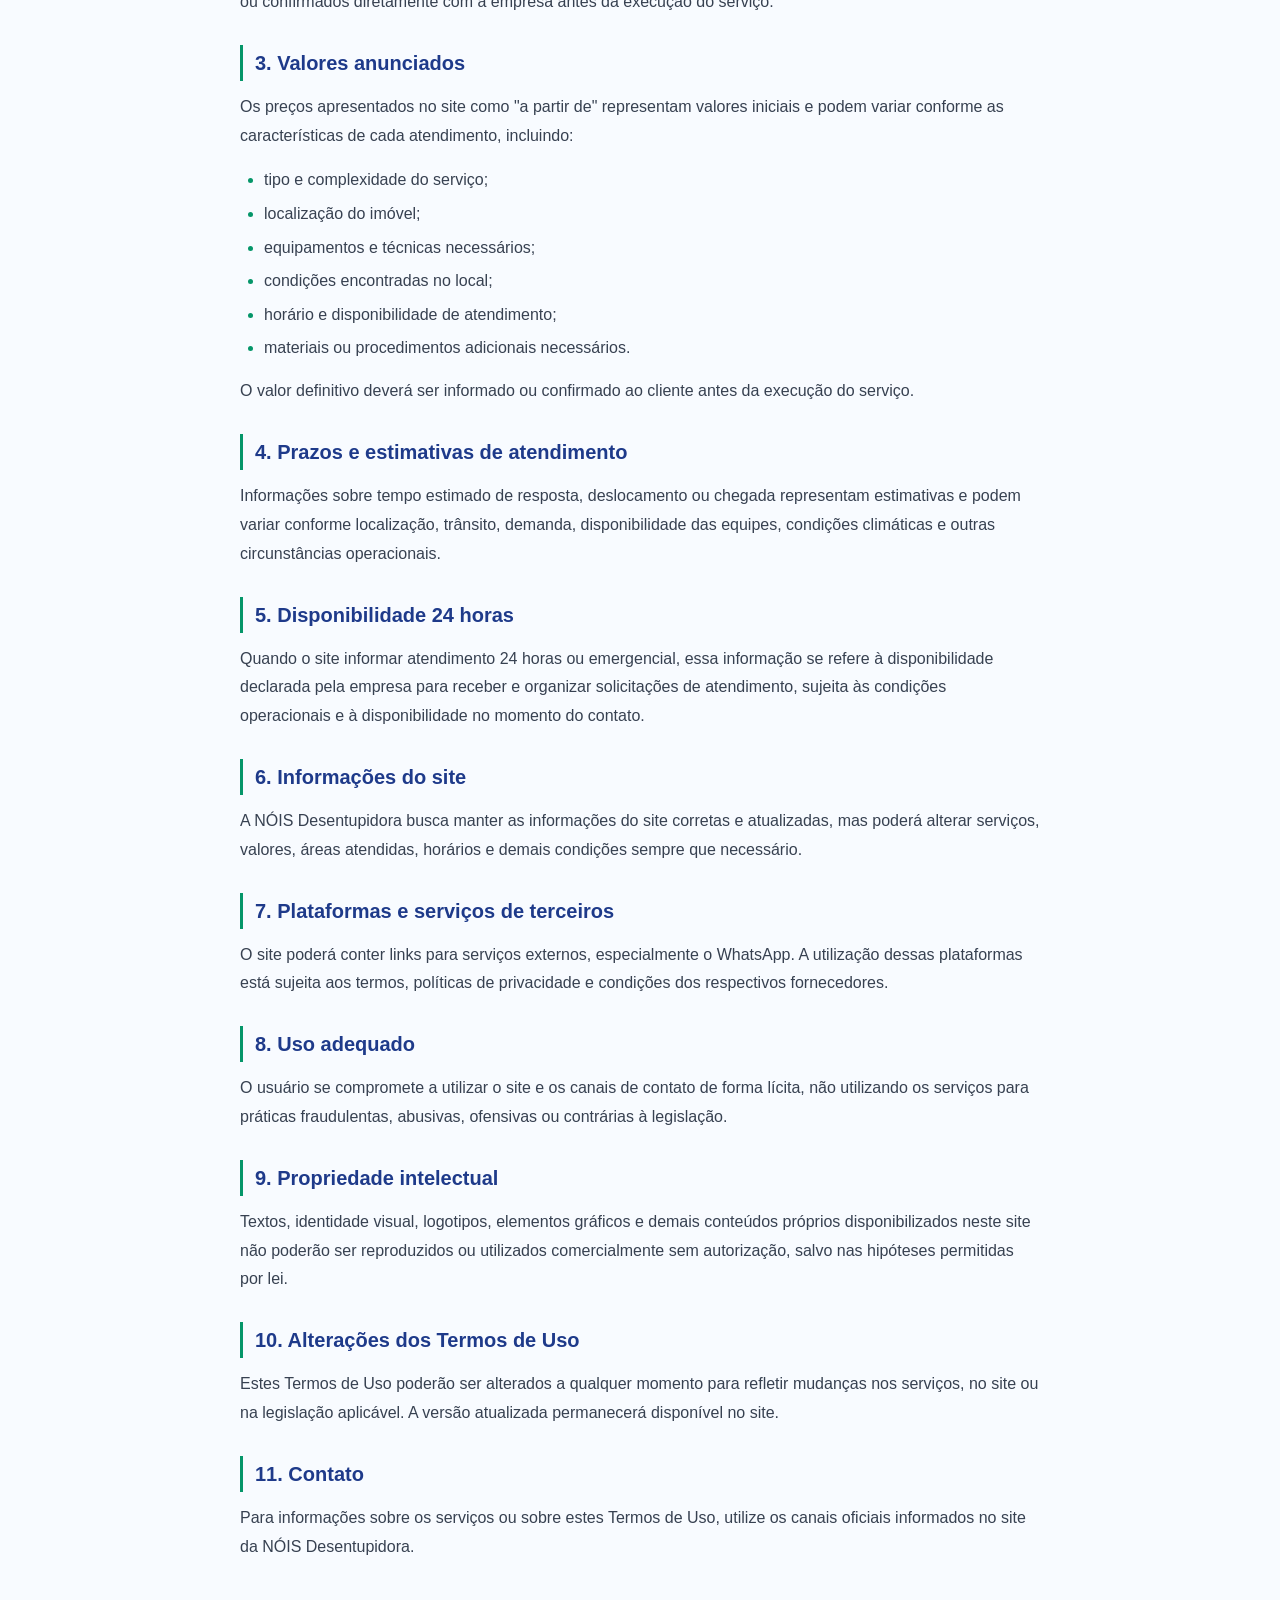
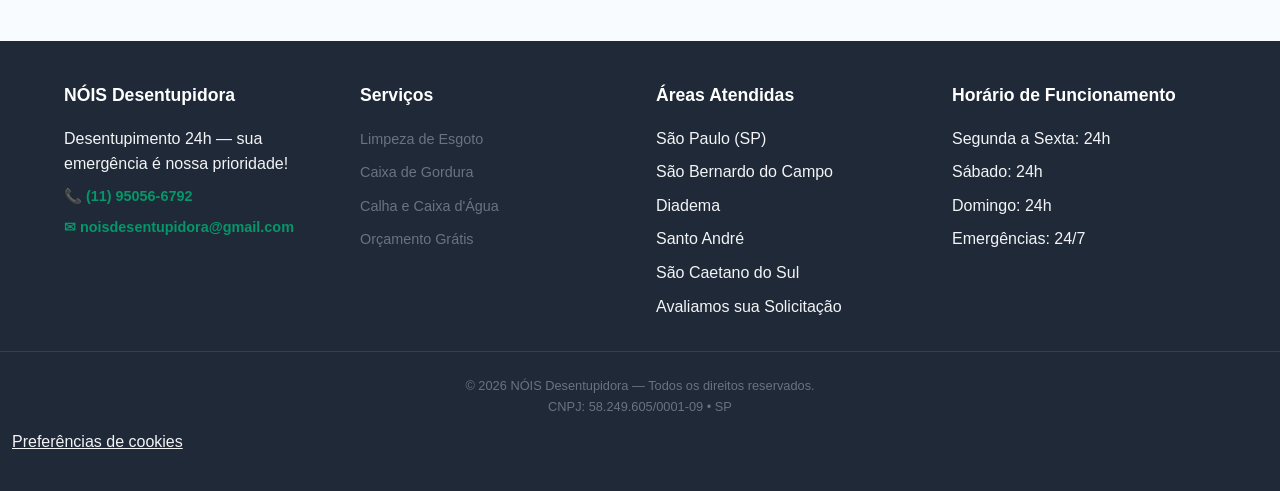
==== commit 3ca03188: "Implementa seguranca, Turnstile e Consent Mode v2" ====
--- a/termos.html
+++ b/termos.html
@@ -1,6 +1,22 @@
 <!doctype html>
 <html lang="pt-BR">
   <head>
+    <script>
+      // Definidos antes do script assíncrono: callback oficial, sem turnstile.ready().
+      window.noisTurnstileState = 'loading';
+      window.onNoisTurnstileLoad = function () {
+        window.noisTurnstileState = 'ready';
+        window.dispatchEvent(new Event('nois:turnstile-load'));
+      };
+      window.onNoisTurnstileError = function () {
+        window.noisTurnstileState = 'error';
+        window.dispatchEvent(new Event('nois:turnstile-error'));
+      };
+    </script>
+    <script id="turnstile-api" src="https://challenges.cloudflare.com/turnstile/v0/api.js?render=explicit&amp;onload=onNoisTurnstileLoad" async onerror="onNoisTurnstileError()"></script>
+
+    <!-- Consentimento básico: define denied antes de poder carregar o GTM. -->
+    <script src="./consent.js"></script>
     <meta charset="UTF-8" />
     <meta name="viewport" content="width=device-width, initial-scale=1.0" />
     <meta
@@ -42,11 +58,11 @@
           <img src="./imagens/logo.png" alt="NÓIS Desentupidora" />
           <span class="company-name">NÓIS Desentupidora</span>
         </div>
-        <a
-          href="https://wa.me/5511950566792?text=Ol%C3%A1%2C%20preciso%20de%20um%20or%C3%A7amento%20gr%C3%A1tis%20para%20desentupimento.%20Podem%20me%20ajudar%3F"
-          target="_blank"
-          rel="noopener noreferrer"
-          class="whatsapp-header-btn"
+        <button
+          type="button"
+          class="whatsapp-header-btn botao-protegido"
+          id="botao-whatsapp-header"
+          aria-label="Falar no WhatsApp"
         >
           <svg viewBox="0 0 32 32" fill="currentColor" aria-hidden="true">
             <path
@@ -57,7 +73,7 @@
             />
           </svg>
           <span>WhatsApp</span>
-        </a>
+        </button>
       </div>
     </header>
 
@@ -85,7 +101,7 @@
                 Este site não possui formulário de contato, área de cadastro,
                 criação de conta, newsletter ou checkout. O contato com a empresa
                 é realizado principalmente por meio do botão de WhatsApp
-                disponibilizado no site.
+                disponibilizado no site, protegido por verificação de segurança.
               </p>
 
               <h2>1. Dados fornecidos pelo usuário</h2>
@@ -122,25 +138,19 @@
 
               <h2>3. Cookies, Analytics e ferramentas de rastreamento</h2>
               <p>
-                Atualmente, este site não utiliza Google Analytics, Meta Pixel,
-                cookies de marketing, cookies de análise ou outras ferramentas
-                próprias de rastreamento comportamental.
-              </p>
-
-              <p>
-                O site poderá receber visitantes provenientes de campanhas do
-                Google Ads e poderá ser verificado e acompanhado por meio do
-                Google Search Console. A utilização desses serviços, sem a
-                instalação de tags adicionais de conversão, remarketing ou análise
-                no site, não altera a declaração acima sobre o uso de cookies pelo
-                próprio site.
-              </p>
-
-              <p>
-                Caso sejam adicionadas futuramente tags de conversão,
-                remarketing, analytics ou outras tecnologias de rastreamento,
-                esta Política de Privacidade deverá ser atualizada antes ou no
-                momento da implementação.
+                O site utiliza o Google Tag Manager para gerenciar ferramentas de
+                estatísticas e publicidade, incluindo mensuração do Google Ads.
+                As tags opcionais só são carregadas após a opção “Aceitar todos”.
+              </p>
+              <p>
+                Você pode recusar os cookies opcionais sem impedir o atendimento.
+                Sua escolha fica salva neste navegador. Para alterá-la ou revogá-la,
+                use “Preferências de cookies” no rodapé. A revogação recarrega a
+                página para interromper as tags opcionais já carregadas.
+              </p>
+              <p>
+                A verificação de segurança Cloudflare Turnstile e o contato por
+                WhatsApp funcionam independentemente dessa escolha.
               </p>
 
               <h2>4. Dados técnicos de hospedagem e segurança</h2>
@@ -224,13 +234,14 @@
                 Este site possui caráter informativo e comercial. Seu objetivo é
                 apresentar os serviços oferecidos pela NÓIS Desentupidora, as
                 regiões atendidas, informações de contato e facilitar a
-                solicitação de atendimento por WhatsApp.
+                solicitação de atendimento por WhatsApp através de verificação de segurança.
               </p>
 
               <h2>2. Solicitação de atendimento</h2>
               <p>
                 O contato poderá ser realizado por meio do botão de WhatsApp
-                disponibilizado no site. O envio de uma mensagem não representa
+                disponibilizado no site, após verificação de segurança (Cloudflare Turnstile).
+                O envio de uma mensagem não representa
                 contratação automática de qualquer serviço.
               </p>
 
@@ -335,7 +346,7 @@
           <h3>NÓIS Desentupidora</h3>
           <div class="contact-info">
             <p>Desentupimento 24h — sua emergência é nossa prioridade!</p>
-            <a href="tel:+5511950566792">📞 (11) 950566792</a>
+            <a href="tel:+5511950566792">📞 (11) 95056-6792</a>
             <a href="mailto:noisdesentupidora@gmail.com"
               >✉ noisdesentupidora@gmail.com</a
             >
@@ -380,39 +391,44 @@
         <br />
         CNPJ: 58.249.605/0001-09 • SP
       </div>
+      <button id="cookie-preferences" class="cookie-settings-btn" type="button">Preferências de cookies</button>
     </footer>
 
     <!-- =========================
          BOTÃO FLUTUANTE WHATSAPP
          ========================= -->
-    <a
-      href="https://wa.me/5511950566792?text=Ol%C3%A1%2C%20preciso%20de%20ajuda%20com%20um%20desentupimento.%20Podem%20me%20ajudar%3F"
-      target="_blank"
-      rel="noopener"
-      class="whatsapp-float"
+    <button
+      type="button"
+      class="whatsapp-float botao-protegido"
       aria-label="Falar no WhatsApp"
+      id="botao-whatsapp-float"
     >
       <svg viewBox="0 0 24 24" fill="currentColor" aria-hidden="true">
         <path
           d="M12.01 2.013C6.49 2.013 2 6.503 2 12.023c0 2.03.763 3.91 2.007 5.342l-1.08 3.969a1.333 1.333 0 0 0 1.635 1.655l3.63-2.74c1.15.303 2.364.48 3.426.48 5.518 0 9.987-4.49 9.987-9.986 0-2.67-.99-5.093-2.617-6.88C18.082 3.013 15.218 2.013 12.01 2.013z"
         />
       </svg>
-    </a>
+      <span class="pulse" aria-hidden="true"></span>
+    </button>
 
     <!-- =========================
      BANNER LGPD / COOKIES
      ========================= -->
   <div id="cookie-banner" class="cookie-banner" role="dialog" aria-label="Consentimento de cookies">
-    <div class="cookie-inner">
-      <p class="cookie-text">
-        Este site utiliza configurações básicas para melhorar sua experiência
-        de navegação. Consulte nossa
-        <a href="./termos.html">Política de Privacidade</a>.
-      </p>
-      <button id="cookie-accept" class="cookie-btn" type="button">Entendi</button>
+      <div class="cookie-inner">
+        <p class="cookie-text">
+          Cookies opcionais permitem estatísticas, medição de anúncios, uso de dados
+          para publicidade e anúncios personalizados. Você pode aceitar ou recusar;
+          o atendimento funciona sem esses cookies.
+          <a href="./termos.html">Política de Privacidade</a>.
+        </p>
+        <div class="cookie-actions">
+          <button id="cookie-reject" class="cookie-btn" type="button">Recusar opcionais</button>
+          <button id="cookie-accept" class="cookie-btn" type="button">Aceitar todos</button>
+        </div>
+      </div>
     </div>
-  </div>
 
   <script src="./script.js"></script>
 </body>
-</html>
+</html>
--- a/styles.css
+++ b/styles.css
@@ -624,3 +624,376 @@
   opacity: 1;
   transform: none;
 }
+
+/* =========================
+ * MODAL DE PRÉ-QUALIFICAÇÃO
+ * ========================= */
+.qualification-modal {
+  position: fixed;
+  inset: 0;
+  z-index: 2000;
+  display: flex;
+  align-items: center;
+  justify-content: center;
+  padding: 1rem;
+  opacity: 0;
+  visibility: hidden;
+  transition: opacity 0.3s ease, visibility 0.3s ease;
+}
+.qualification-modal.open {
+  opacity: 1;
+  visibility: visible;
+}
+.qualification-overlay {
+  position: absolute;
+  inset: 0;
+  background: rgba(0, 0, 0, 0.6);
+  backdrop-filter: blur(4px);
+}
+.qualification-container {
+  position: relative;
+  width: 100%;
+  max-width: 420px;
+  max-height: 90vh;
+  background: var(--white);
+  border-radius: 1.25rem;
+  box-shadow: var(--shadow-lg);
+  display: flex;
+  flex-direction: column;
+  overflow: hidden;
+  transform: scale(0.95) translateY(20px);
+  transition: transform 0.3s ease;
+}
+.qualification-modal.open .qualification-container {
+  transform: scale(1) translateY(0);
+}
+.qualification-header {
+  padding: 1.5rem 1.5rem 1rem;
+  text-align: center;
+  border-bottom: 1px solid #e5e7eb;
+}
+.qualification-header h2 {
+  font-size: 1.25rem;
+  font-weight: 800;
+  color: var(--blue);
+  margin-bottom: 0.25rem;
+}
+.qualification-subtitle {
+  font-size: 0.9rem;
+  color: var(--gray-600);
+  margin-bottom: 1rem;
+}
+.qualification-progress {
+  display: flex;
+  align-items: center;
+  gap: 0.75rem;
+}
+.progress-bar {
+  flex: 1;
+  height: 6px;
+  background: #e5e7eb;
+  border-radius: 3px;
+  overflow: hidden;
+}
+.progress-fill {
+  height: 100%;
+  background: linear-gradient(90deg, var(--green), var(--green-light));
+  border-radius: 3px;
+  transition: width 0.3s ease;
+}
+.progress-text {
+  font-size: 0.75rem;
+  font-weight: 600;
+  color: var(--gray-600);
+  white-space: nowrap;
+}
+.qualification-body {
+  padding: 1.5rem;
+  overflow-y: auto;
+  flex: 1;
+}
+.qualification-body h3 {
+  font-size: 1.1rem;
+  font-weight: 700;
+  color: var(--blue);
+  margin-bottom: 0.25rem;
+}
+.step-subtitle {
+  font-size: 0.875rem;
+  color: var(--gray-600);
+  margin-bottom: 1.25rem;
+}
+
+/* Grid de opções */
+.options-grid {
+  display: grid;
+  gap: 0.75rem;
+}
+.option-btn {
+  display: flex;
+  align-items: flex-start;
+  gap: 0.75rem;
+  padding: 1rem;
+  border: 2px solid #e5e7eb;
+  border-radius: 0.75rem;
+  background: var(--white);
+  cursor: pointer;
+  transition: all 0.2s ease;
+  text-align: left;
+  width: 100%;
+}
+.option-btn:hover {
+  border-color: var(--green-light);
+  background: #f0fdf4;
+}
+.option-btn:focus-visible {
+  outline: 2px solid var(--green);
+  outline-offset: 2px;
+}
+.option-btn.selected {
+  border-color: var(--green);
+  background: #f0fdf4;
+  box-shadow: 0 0 0 3px rgba(5, 150, 105, 0.15);
+}
+.option-label {
+  display: block;
+  font-weight: 600;
+  font-size: 0.95rem;
+  color: var(--gray-800);
+  margin-bottom: 0.25rem;
+}
+.option-desc {
+  display: block;
+  font-size: 0.8rem;
+  color: var(--gray-600);
+}
+.option-check {
+  flex-shrink: 0;
+  color: var(--green);
+  opacity: 0;
+  transform: scale(0.5);
+  transition: all 0.2s ease;
+}
+.option-btn.selected .option-check {
+  opacity: 1;
+  transform: scale(1);
+}
+
+/* Input de bairro */
+.neighborhood-input-wrapper {
+  position: relative;
+}
+.neighborhood-input {
+  width: 100%;
+  padding: 0.875rem 1rem;
+  border: 2px solid #e5e7eb;
+  border-radius: 0.75rem;
+  font-size: 1rem;
+  font-family: inherit;
+  transition: all 0.2s ease;
+}
+.neighborhood-input:focus {
+  outline: none;
+  border-color: var(--green);
+  box-shadow: 0 0 0 3px rgba(5, 150, 105, 0.15);
+}
+.neighborhood-input::placeholder {
+  color: var(--gray-600);
+}
+.suggestions-dropdown {
+  position: absolute;
+  top: calc(100% + 4px);
+  left: 0;
+  right: 0;
+  background: var(--white);
+  border: 1px solid #e5e7eb;
+  border-radius: 0.75rem;
+  box-shadow: var(--shadow-lg);
+  max-height: 200px;
+  overflow-y: auto;
+  z-index: 10;
+}
+.suggestion-item {
+  padding: 0.75rem 1rem;
+  cursor: pointer;
+  font-size: 0.9rem;
+  color: var(--gray-800);
+  transition: background 0.15s ease;
+}
+.suggestion-item:hover,
+.suggestion-item:focus {
+  background: #f0fdf4;
+  outline: none;
+}
+.input-hint {
+  font-size: 0.75rem;
+  color: var(--gray-600);
+  margin-top: 0.5rem;
+}
+
+/* Turnstile */
+.turnstile-wrapper {
+  display: flex;
+  justify-content: center;
+  margin: 1rem 0;
+}
+.turnstile-notice {
+  font-size: 0.75rem;
+  color: var(--gray-600);
+  text-align: center;
+}
+
+/* Loading spinner */
+.loading-spinner {
+  width: 40px;
+  height: 40px;
+  border: 3px solid #e5e7eb;
+  border-top-color: var(--green);
+  border-radius: 50%;
+  margin: 1.5rem auto;
+  animation: spin 0.8s linear infinite;
+}
+@keyframes spin {
+  to { transform: rotate(360deg); }
+}
+
+/* Success animation */
+.success-animation {
+  display: flex;
+  justify-content: center;
+  margin: 1.5rem 0;
+}
+.success-animation svg {
+  animation: checkmark 0.5s ease forwards;
+}
+@keyframes checkmark {
+  0% { stroke-dashoffset: 100; opacity: 0; }
+  50% { opacity: 1; }
+  100% { stroke-dashoffset: 0; }
+}
+
+/* Botões do rodapé do modal */
+.qualification-footer {
+  display: flex;
+  justify-content: space-between;
+  gap: 0.75rem;
+  padding: 1rem 1.5rem 1.5rem;
+  border-top: 1px solid #e5e7eb;
+}
+.btn {
+  display: inline-flex;
+  align-items: center;
+  justify-content: center;
+  gap: 0.5rem;
+  padding: 0.75rem 1.5rem;
+  border-radius: 50px;
+  font-weight: 700;
+  font-size: 0.9rem;
+  transition: all 0.2s ease;
+  border: none;
+  cursor: pointer;
+}
+.btn:disabled {
+  opacity: 0.5;
+  cursor: not-allowed;
+}
+.btn-primary {
+  background: var(--blue);
+  color: var(--white);
+  flex: 1;
+}
+.btn-primary:not(:disabled):hover {
+  background: var(--blue-light);
+  transform: translateY(-1px);
+}
+.btn-secondary {
+  background: #f3f4f6;
+  color: var(--gray-800);
+  flex: 1;
+}
+.btn-secondary:not(:disabled):hover {
+  background: #e5e7eb;
+}
+.btn-whatsapp-final {
+  background: #25d366;
+  color: var(--white);
+  width: 100%;
+  padding: 1rem;
+  font-size: 1rem;
+}
+.btn-whatsapp-final:hover {
+  background: #128c76;
+  transform: translateY(-2px);
+  box-shadow: 0 6px 20px rgba(37, 211, 104, 0.4);
+}
+.whatsapp-hint {
+  font-size: 0.75rem;
+  color: var(--gray-600);
+  text-align: center;
+  margin-top: 0.75rem;
+}
+.error-actions {
+  display: flex;
+  gap: 0.75rem;
+  margin-top: 1rem;
+}
+.error-actions .btn {
+  flex: 1;
+}
+
+/* Responsividade do modal */
+@media (max-width: 480px) {
+  .qualification-container {
+    max-height: 95vh;
+    border-radius: 1rem;
+  }
+  .qualification-header,
+  .qualification-body,
+  .qualification-footer {
+    padding-left: 1rem;
+    padding-right: 1rem;
+  }
+  .option-btn {
+    padding: 0.875rem;
+  }
+  .btn {
+    padding: 0.75rem 1rem;
+    font-size: 0.85rem;
+  }
+}
+
+
+/* Controles do formulário com área de toque móvel. */
+.qualification-header { position: relative; }
+.qualification-close {
+  position: absolute;
+  top: 0;
+  right: 0;
+  width: 44px;
+  height: 44px;
+  border: 0;
+  background: transparent;
+  color: var(--blue);
+  font-size: 1.6rem;
+  cursor: pointer;
+}
+.qualification-header h2 { padding-inline: 1rem; }
+.qualification-close:focus-visible { outline: 2px solid var(--blue); outline-offset: -4px; }
+#whatsapp-fallback { margin-top: 0.75rem; width: 100%; text-align: center; }
+
+
+/* O mesmo banner de cookies, com escolha explícita e controles móveis. */
+.cookie-banner { max-height: 80vh; overflow-y: auto; }
+.cookie-actions { display: flex; flex-wrap: wrap; gap: 0.75rem; }
+.cookie-actions .cookie-btn { min-height: 44px; }
+#cookie-reject { background: var(--gray-600, #4b5563); }
+.cookie-settings-btn {
+  border: 0; background: transparent; color: inherit;
+  text-decoration: underline; cursor: pointer; padding: 0.75rem;
+  font: inherit; min-height: 44px;
+}
+@media (max-width: 640px) {
+  .cookie-banner:not(.hidden) ~ .whatsapp-float { bottom: calc(1.5rem + var(--cookie-banner-height, 245px)); }
+  .cookie-actions { width: 100%; }
+  .cookie-actions .cookie-btn { flex: 1; }
+}
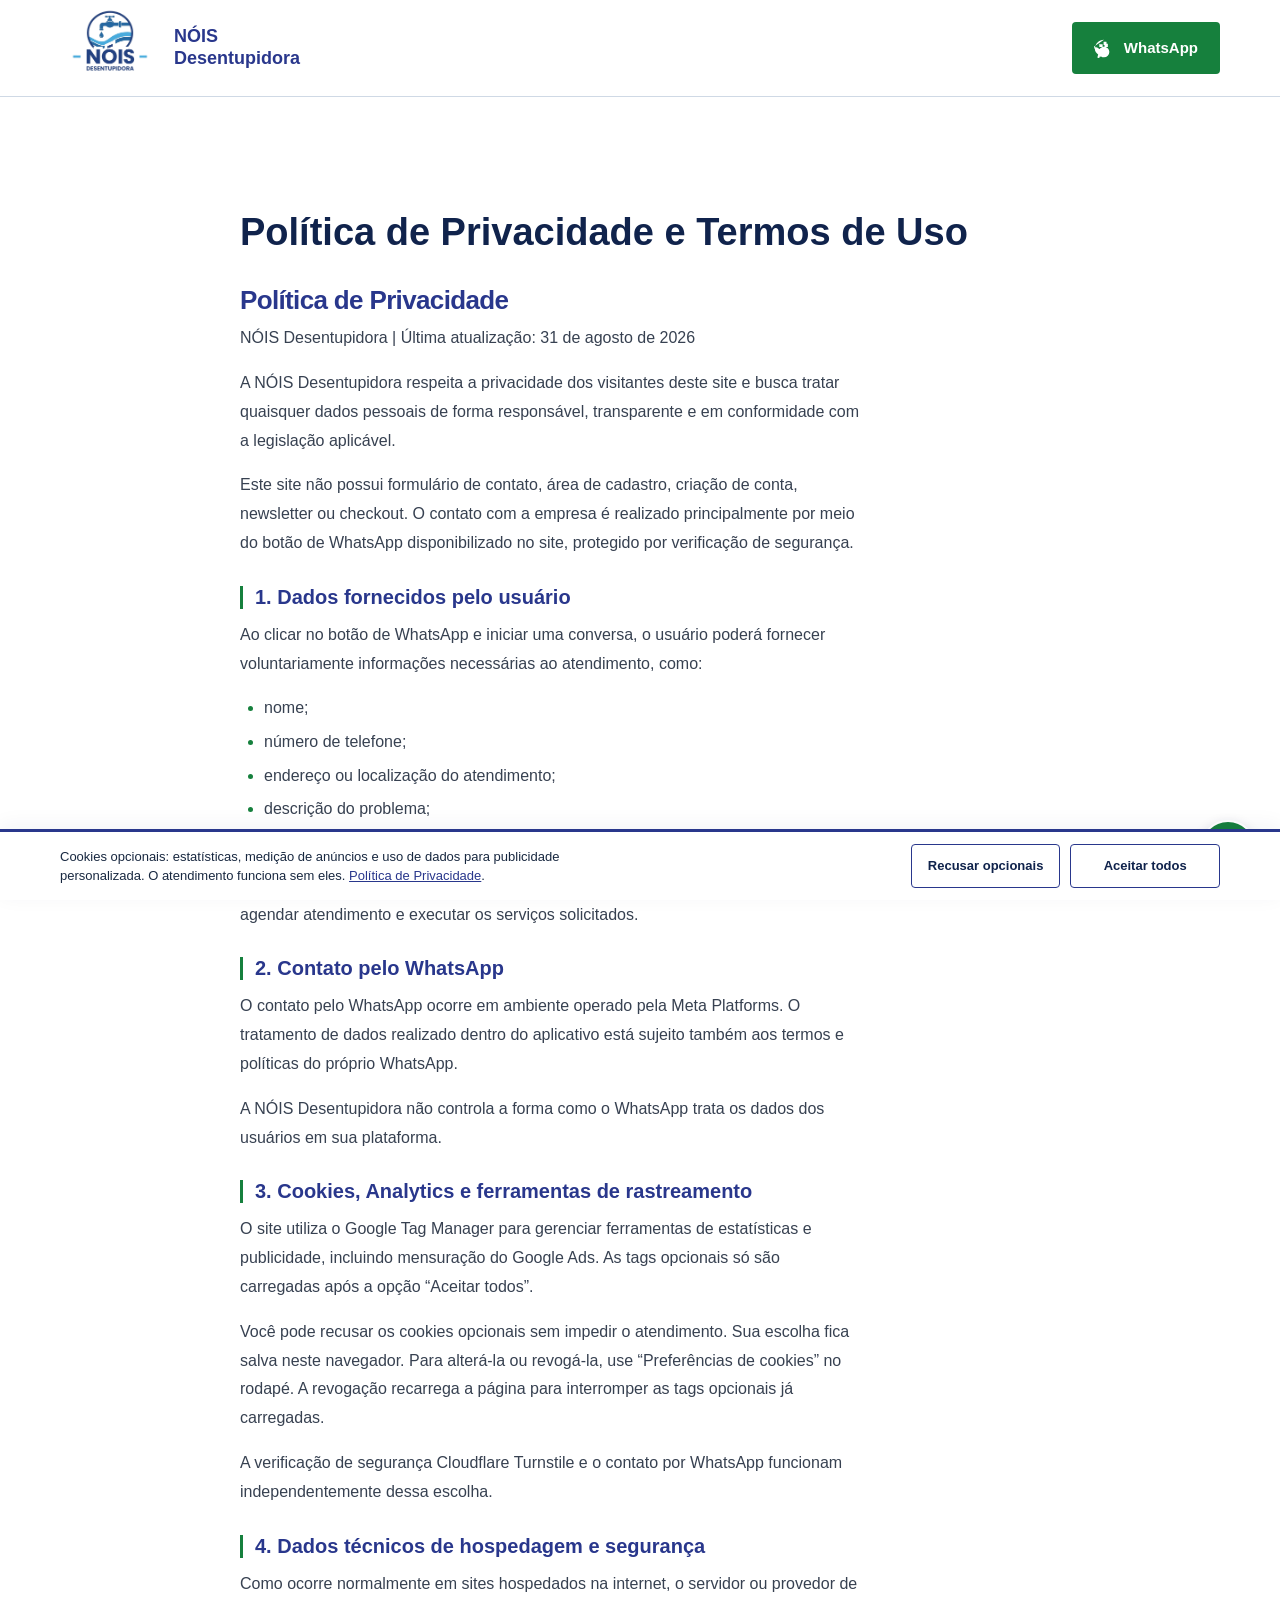
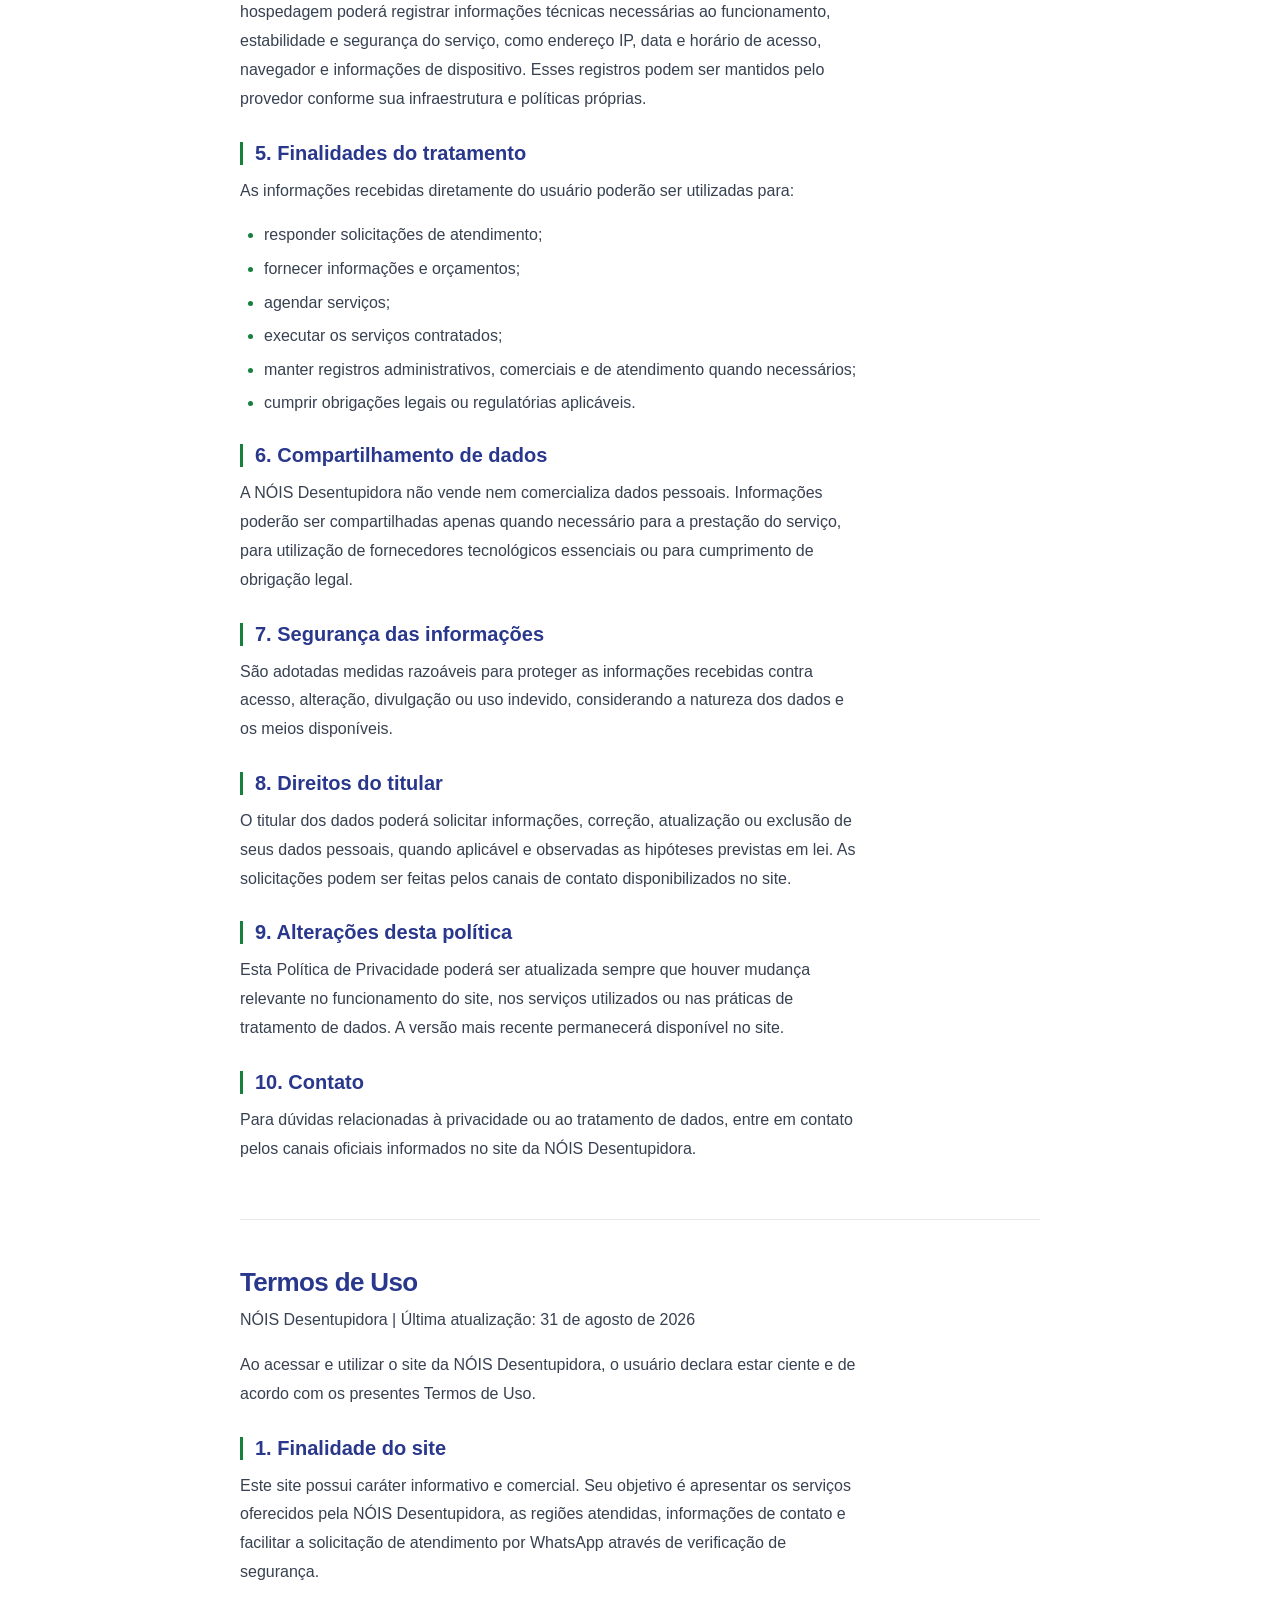
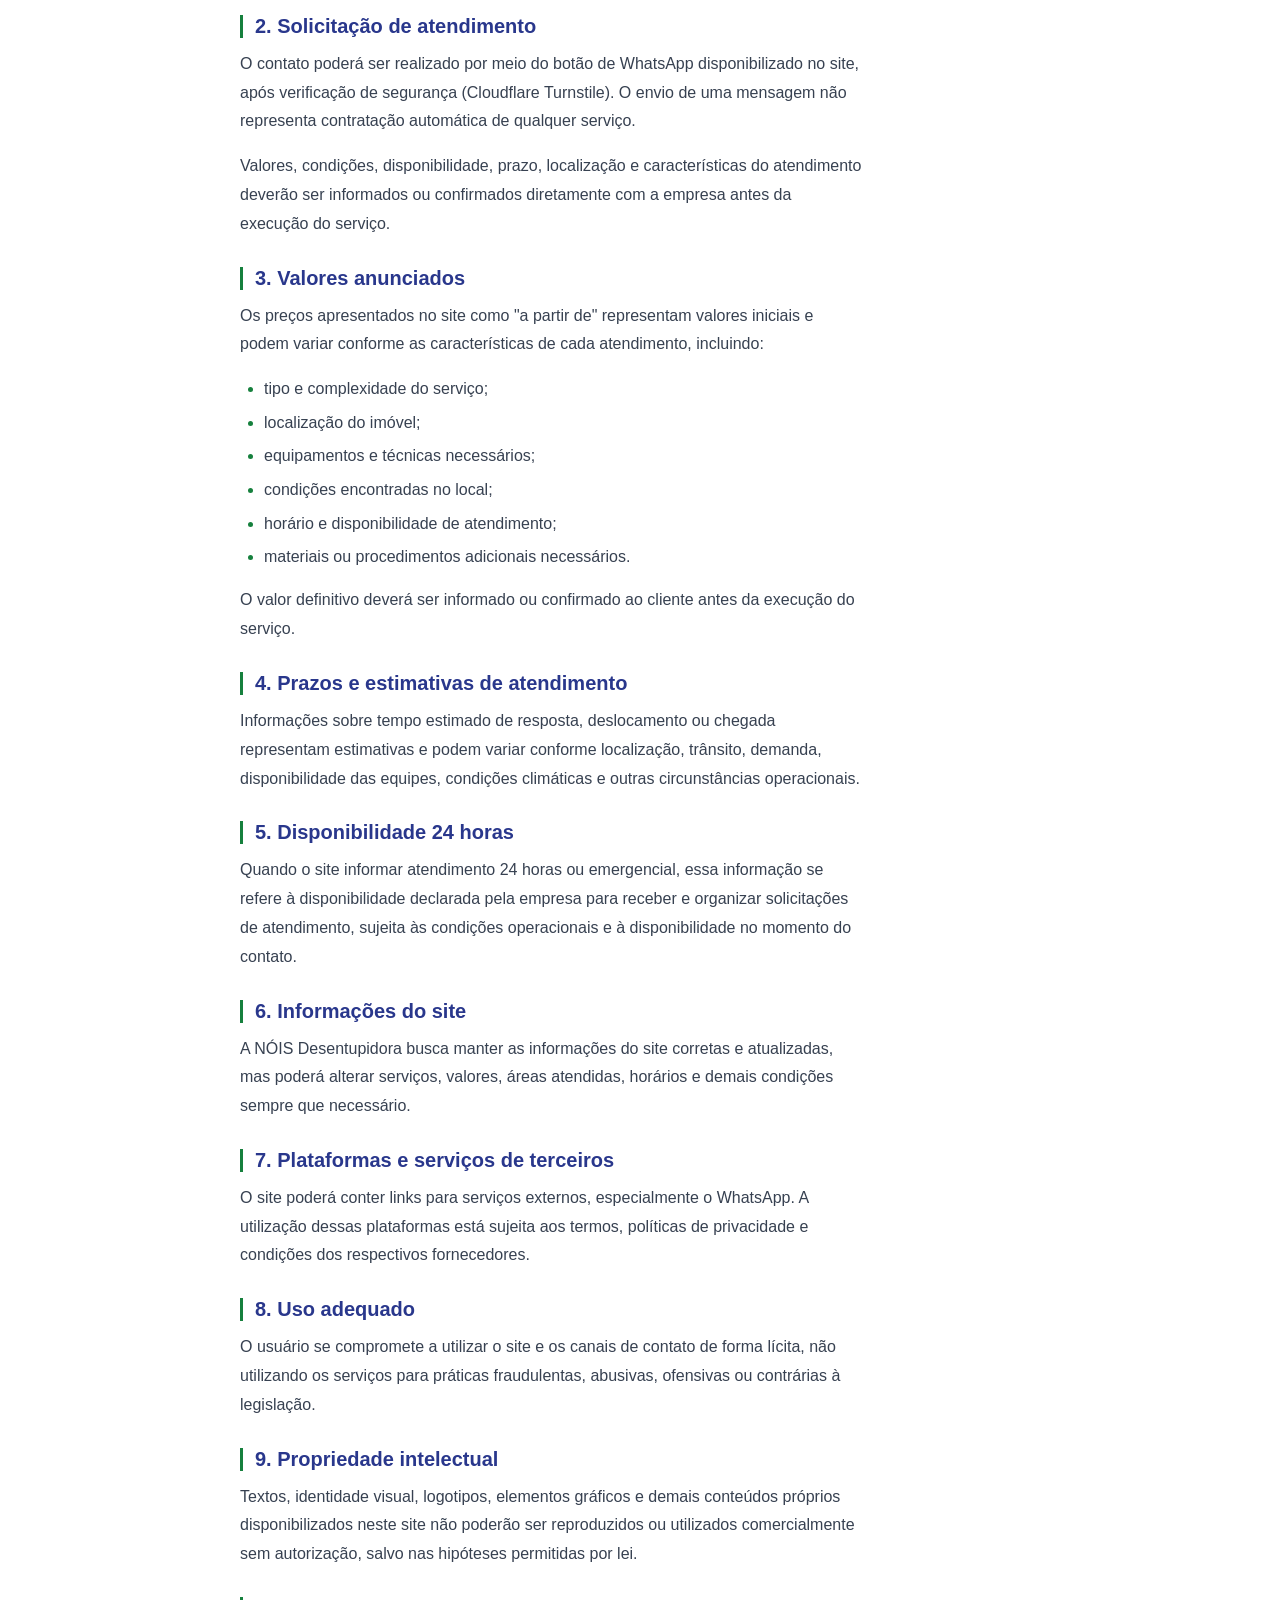
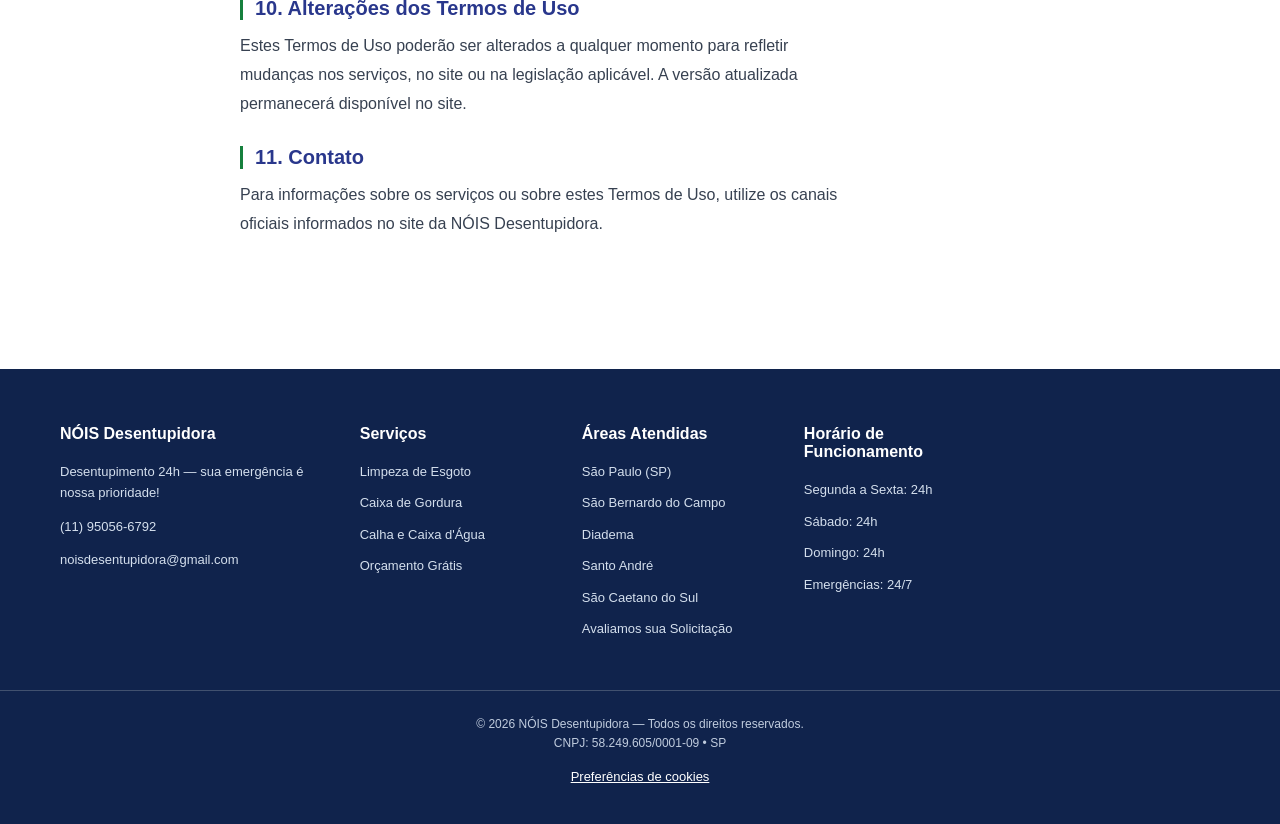
==== commit f2e57a6a: "feat: redesign 2.1 e migracao para dominio proprio" ====
--- a/termos.html
+++ b/termos.html
@@ -1,6 +1,7 @@
 <!doctype html>
 <html lang="pt-BR">
   <head>
+    <meta charset="UTF-8" />
     <script>
       // Definidos antes do script assíncrono: callback oficial, sem turnstile.ready().
       window.noisTurnstileState = 'loading';
@@ -17,7 +18,7 @@
 
     <!-- Consentimento básico: define denied antes de poder carregar o GTM. -->
     <script src="./consent.js"></script>
-    <meta charset="UTF-8" />
+    <link rel="canonical" href="https://www.noisdesentupidora.com.br/termos.html" />
     <meta name="viewport" content="width=device-width, initial-scale=1.0" />
     <meta
       name="description"
@@ -35,9 +36,9 @@
     />
     <meta
       property="og:image"
-      content="https://noidesentupidora.com.br/assets/og-image.jpg"
+      content="https://www.noisdesentupidora.com.br/imagens/logo.png"
     />
-    <meta property="og:url" content="https://noidesentupidora.com.br/termos.html" />
+    <meta property="og:url" content="https://www.noisdesentupidora.com.br/termos.html" />
     <meta property="og:type" content="website" />
     <meta property="og:locale" content="pt_BR" />
 
@@ -49,6 +50,7 @@
     <link rel="stylesheet" href="./styles.css" />
   </head>
   <body>
+  <a class="skip-link" href="#conteudo">Pular para o conteúdo</a>
     <!-- =========================
          HEADER
          ========================= -->
@@ -77,16 +79,17 @@
       </div>
     </header>
 
-    <main>
+    <main id="conteudo" tabindex="-1">
       <!-- =========================
            CONTEÚDO LGPD / TERMOS
            ========================= -->
       <section class="section">
         <div class="container">
           <div class="terms-content">
+            <h1 class="terms-page-title">Política de Privacidade e Termos de Uso</h1>
             <!-- ===== POLÍTICA DE PRIVACIDADE ===== -->
             <div class="terms-block">
-              <h1>Política de Privacidade</h1>
+              <h2 class="terms-document-title">Política de Privacidade</h2>
               <p class="terms-meta">
                 NÓIS Desentupidora | Última atualização: 31 de agosto de 2026
               </p>
@@ -104,7 +107,7 @@
                 disponibilizado no site, protegido por verificação de segurança.
               </p>
 
-              <h2>1. Dados fornecidos pelo usuário</h2>
+              <h3>1. Dados fornecidos pelo usuário</h3>
               <p>
                 Ao clicar no botão de WhatsApp e iniciar uma conversa, o usuário
                 poderá fornecer voluntariamente informações necessárias ao
@@ -124,7 +127,7 @@
                 solicitados.
               </p>
 
-              <h2>2. Contato pelo WhatsApp</h2>
+              <h3>2. Contato pelo WhatsApp</h3>
               <p>
                 O contato pelo WhatsApp ocorre em ambiente operado pela Meta
                 Platforms. O tratamento de dados realizado dentro do aplicativo
@@ -136,7 +139,7 @@
                 os dados dos usuários em sua plataforma.
               </p>
 
-              <h2>3. Cookies, Analytics e ferramentas de rastreamento</h2>
+              <h3>3. Cookies, Analytics e ferramentas de rastreamento</h3>
               <p>
                 O site utiliza o Google Tag Manager para gerenciar ferramentas de
                 estatísticas e publicidade, incluindo mensuração do Google Ads.
@@ -153,7 +156,7 @@
                 WhatsApp funcionam independentemente dessa escolha.
               </p>
 
-              <h2>4. Dados técnicos de hospedagem e segurança</h2>
+              <h3>4. Dados técnicos de hospedagem e segurança</h3>
               <p>
                 Como ocorre normalmente em sites hospedados na internet, o
                 servidor ou provedor de hospedagem poderá registrar informações
@@ -163,7 +166,7 @@
                 pelo provedor conforme sua infraestrutura e políticas próprias.
               </p>
 
-              <h2>5. Finalidades do tratamento</h2>
+              <h3>5. Finalidades do tratamento</h3>
               <p>
                 As informações recebidas diretamente do usuário poderão ser
                 utilizadas para:
@@ -178,7 +181,7 @@
                 <li>cumprir obrigações legais ou regulatórias aplicáveis.</li>
               </ul>
 
-              <h2>6. Compartilhamento de dados</h2>
+              <h3>6. Compartilhamento de dados</h3>
               <p>
                 A NÓIS Desentupidora não vende nem comercializa dados pessoais.
                 Informações poderão ser compartilhadas apenas quando necessário
@@ -186,14 +189,14 @@
                 tecnológicos essenciais ou para cumprimento de obrigação legal.
               </p>
 
-              <h2>7. Segurança das informações</h2>
+              <h3>7. Segurança das informações</h3>
               <p>
                 São adotadas medidas razoáveis para proteger as informações
                 recebidas contra acesso, alteração, divulgação ou uso indevido,
                 considerando a natureza dos dados e os meios disponíveis.
               </p>
 
-              <h2>8. Direitos do titular</h2>
+              <h3>8. Direitos do titular</h3>
               <p>
                 O titular dos dados poderá solicitar informações, correção,
                 atualização ou exclusão de seus dados pessoais, quando aplicável
@@ -201,7 +204,7 @@
                 podem ser feitas pelos canais de contato disponibilizados no site.
               </p>
 
-              <h2>9. Alterações desta política</h2>
+              <h3>9. Alterações desta política</h3>
               <p>
                 Esta Política de Privacidade poderá ser atualizada sempre que
                 houver mudança relevante no funcionamento do site, nos serviços
@@ -209,7 +212,7 @@
                 recente permanecerá disponível no site.
               </p>
 
-              <h2>10. Contato</h2>
+              <h3>10. Contato</h3>
               <p>
                 Para dúvidas relacionadas à privacidade ou ao tratamento de
                 dados, entre em contato pelos canais oficiais informados no site
@@ -219,7 +222,7 @@
 
             <!-- ===== TERMOS DE USO ===== -->
             <div class="terms-block">
-              <h1>Termos de Uso</h1>
+              <h2 class="terms-document-title">Termos de Uso</h2>
               <p class="terms-meta">
                 NÓIS Desentupidora | Última atualização: 31 de agosto de 2026
               </p>
@@ -229,7 +232,7 @@
                 declara estar ciente e de acordo com os presentes Termos de Uso.
               </p>
 
-              <h2>1. Finalidade do site</h2>
+              <h3>1. Finalidade do site</h3>
               <p>
                 Este site possui caráter informativo e comercial. Seu objetivo é
                 apresentar os serviços oferecidos pela NÓIS Desentupidora, as
@@ -237,7 +240,7 @@
                 solicitação de atendimento por WhatsApp através de verificação de segurança.
               </p>
 
-              <h2>2. Solicitação de atendimento</h2>
+              <h3>2. Solicitação de atendimento</h3>
               <p>
                 O contato poderá ser realizado por meio do botão de WhatsApp
                 disponibilizado no site, após verificação de segurança (Cloudflare Turnstile).
@@ -252,7 +255,7 @@
                 serviço.
               </p>
 
-              <h2>3. Valores anunciados</h2>
+              <h3>3. Valores anunciados</h3>
               <p>
                 Os preços apresentados no site como "a partir de" representam
                 valores iniciais e podem variar conforme as características de
@@ -271,7 +274,7 @@
                 antes da execução do serviço.
               </p>
 
-              <h2>4. Prazos e estimativas de atendimento</h2>
+              <h3>4. Prazos e estimativas de atendimento</h3>
               <p>
                 Informações sobre tempo estimado de resposta, deslocamento ou
                 chegada representam estimativas e podem variar conforme
@@ -279,7 +282,7 @@
                 condições climáticas e outras circunstâncias operacionais.
               </p>
 
-              <h2>5. Disponibilidade 24 horas</h2>
+              <h3>5. Disponibilidade 24 horas</h3>
               <p>
                 Quando o site informar atendimento 24 horas ou emergencial, essa
                 informação se refere à disponibilidade declarada pela empresa
@@ -287,7 +290,7 @@
                 condições operacionais e à disponibilidade no momento do contato.
               </p>
 
-              <h2>6. Informações do site</h2>
+              <h3>6. Informações do site</h3>
               <p>
                 A NÓIS Desentupidora busca manter as informações do site
                 corretas e atualizadas, mas poderá alterar serviços, valores,
@@ -295,7 +298,7 @@
                 necessário.
               </p>
 
-              <h2>7. Plataformas e serviços de terceiros</h2>
+              <h3>7. Plataformas e serviços de terceiros</h3>
               <p>
                 O site poderá conter links para serviços externos,
                 especialmente o WhatsApp. A utilização dessas plataformas está
@@ -303,14 +306,14 @@
                 respectivos fornecedores.
               </p>
 
-              <h2>8. Uso adequado</h2>
+              <h3>8. Uso adequado</h3>
               <p>
                 O usuário se compromete a utilizar o site e os canais de contato
                 de forma lícita, não utilizando os serviços para práticas
                 fraudulentas, abusivas, ofensivas ou contrárias à legislação.
               </p>
 
-              <h2>9. Propriedade intelectual</h2>
+              <h3>9. Propriedade intelectual</h3>
               <p>
                 Textos, identidade visual, logotipos, elementos gráficos e
                 demais conteúdos próprios disponibilizados neste site não
@@ -318,14 +321,14 @@
                 autorização, salvo nas hipóteses permitidas por lei.
               </p>
 
-              <h2>10. Alterações dos Termos de Uso</h2>
+              <h3>10. Alterações dos Termos de Uso</h3>
               <p>
                 Estes Termos de Uso poderão ser alterados a qualquer momento para
                 refletir mudanças nos serviços, no site ou na legislação
                 aplicável. A versão atualizada permanecerá disponível no site.
               </p>
 
-              <h2>11. Contato</h2>
+              <h3>11. Contato</h3>
               <p>
                 Para informações sobre os serviços ou sobre estes Termos de
                 Uso, utilize os canais oficiais informados no site da NÓIS
@@ -346,9 +349,9 @@
           <h3>NÓIS Desentupidora</h3>
           <div class="contact-info">
             <p>Desentupimento 24h — sua emergência é nossa prioridade!</p>
-            <a href="tel:+5511950566792">📞 (11) 95056-6792</a>
+            <a href="tel:+5511950566792">(11) 95056-6792</a>
             <a href="mailto:noisdesentupidora@gmail.com"
-              >✉ noisdesentupidora@gmail.com</a
+              >noisdesentupidora@gmail.com</a
             >
           </div>
         </div>
@@ -356,10 +359,10 @@
         <div class="footer-col">
           <h3>Serviços</h3>
           <ul>
-            <li><a href="#servico1">Limpeza de Esgoto</a></li>
-            <li><a href="#servico2">Caixa de Gordura</a></li>
-            <li><a href="#servico3">Calha e Caixa d'Água</a></li>
-            <li><a href="#preco">Orçamento Grátis</a></li>
+            <li><a href="./index.html#servico1">Limpeza de Esgoto</a></li>
+            <li><a href="./index.html#servico2">Caixa de Gordura</a></li>
+            <li><a href="./index.html#servico3">Calha e Caixa d'Água</a></li>
+            <li><a href="./index.html#preco">Orçamento Grátis</a></li>
           </ul>
         </div>
 
@@ -417,9 +420,8 @@
   <div id="cookie-banner" class="cookie-banner" role="dialog" aria-label="Consentimento de cookies">
       <div class="cookie-inner">
         <p class="cookie-text">
-          Cookies opcionais permitem estatísticas, medição de anúncios, uso de dados
-          para publicidade e anúncios personalizados. Você pode aceitar ou recusar;
-          o atendimento funciona sem esses cookies.
+          Cookies opcionais: estatísticas, medição de anúncios e uso de dados para
+          publicidade personalizada. O atendimento funciona sem eles.
           <a href="./termos.html">Política de Privacidade</a>.
         </p>
         <div class="cookie-actions">
@@ -431,4 +433,4 @@
 
   <script src="./script.js"></script>
 </body>
-</html>+</html>
--- a/styles.css
+++ b/styles.css
@@ -1,459 +1,195 @@
-/* =========================
- * RESET & VARIÁVEIS
-         * ========================= */
-*,
-*::before,
-*::after {
-  box-sizing: border-box;
-  margin: 0;
-  padding: 0;
-}
-html {
-  font-size: 100%;
-  scroll-behavior: smooth;
-}
-body {
-  font-family: "Segoe UI", Tahoma, Geneva, Verdana, sans-serif;
-  line-height: 1.6;
-  color: #1a1a1a;
-  background: #f8fbff;
-  overflow-x: hidden;
-}
-img {
-  max-width: 100%;
-  display: block;
-}
-a {
-  text-decoration: none;
-  color: inherit;
-}
-ul {
-  list-style: none;
-}
-button {
-  border: none;
-  cursor: pointer;
-  font-family: inherit;
-}
-
-/* Cores: azul (confiança), verde (água/limpeza), branco */
+/* Nóis 2.1 — sistema visual industrial, sem dependências externas. */
 :root {
-  --blue: #1e3a8a; /* azul escuro - confiança */
-  --blue-light: #3b82f6; /* azul claro - ações */
-  --green: #059669; /* verde - água/limpeza */
-  --green-light: #34d399; /* verde claro - destaque */
-  --white: #ffffff;
-  --gray-100: #f3f4f6;
-  --gray-600: #6b7280;
-  --gray-800: #1f2937;
-  --shadow: 0 4px 6px rgba(0, 0, 0, 0.1);
-  --shadow-lg: 0 10px 25px rgba(0, 0, 0, 0.15);
-}
-
-/* =========================
-         * LAYOUT BASE
-         * ========================= */
-.container {
-  width: min(90%, 1200px);
-  margin-inline: auto;
-}
-.section {
-  padding: 4rem 0;
-}
-.section-sm {
-  padding: 2.5rem 0;
-}
-
-/* =========================
-         * HEADER
-         * ========================= */
-header {
-  background: white;
-  padding: 0;
-  position: sticky;
-  top: 0;
-  z-index: 50;
-  box-shadow: var(--shadow);
-}
-.header-inner {
-  display: flex;
-  align-items: center;
-  justify-content: space-between;
-  height: 100px;
-}
-.logo {
-  display: flex;
-  align-items: center;
-}
-.logo img {
-  height: 150px;
-  width: auto;
-}
-.company-name {
-  font-size: 1.4rem;
-  font-weight: 800;
-  color: var(--blue);
-  margin-left: 0.8rem;
-}
-
-/* Botão WhatsApp header - sempre visível no topo */
-.whatsapp-header-btn {
-  background: #25d366;
-  color: #fff;
-  padding: 0.7rem 1.3rem;
-  border-radius: 50px;
-  font-weight: 700;
-  font-size: 0.9rem;
-  display: flex;
-  align-items: center;
-  gap: 0.5rem;
-  transition: all 0.25s ease;
-  box-shadow: var(--shadow-lg);
-}
-.whatsapp-header-btn:hover {
-  background: #128c76;
-  transform: translateY(-2px);
-  box-shadow: 0 6px 20px rgba(37, 211, 104, 0.4);
-}
-.whatsapp-header-btn svg {
-  width: 1.3rem;
-  height: 1.3rem;
-}
-
-/* =========================
-         * HERO
-         * ========================= */
-.hero {
-  background: linear-gradient(135deg, var(--blue) 0%, var(--blue-light) 100%);
-  color: var(--white);
-  text-align: center;
-  padding: 3rem 0 4rem;
-  position: relative;
-  overflow: hidden;
-}
-.hero::before {
-  content: "";
-  position: absolute;
-  top: -50px;
-  left: -50px;
-  width: 200px;
-  height: 200px;
-  background: rgba(255, 255, 255, 0.08);
-  border-radius: 50%;
-  z-index: 0;
-}
-.hero::after {
-  content: "";
-  position: absolute;
-  bottom: -70px;
-  right: -70px;
-  width: 280px;
-  height: 280px;
-  background: rgba(52, 224, 153, 0.12);
-  border-radius: 50%;
-  z-index: 0;
-}
-.hero-content {
-  position: relative;
-  z-index: 2;
-}
-.hero-title {
-  font-size: clamp(1.8rem, 5vw, 2.8rem);
-  font-weight: 900;
-  margin-bottom: 1rem;
-  line-height: 1.1;
-  letter-spacing: -0.5px;
-}
-.hero-subtitle {
-  font-size: clamp(1rem, 3vw, 1.3rem);
-  font-weight: 300;
-  margin-bottom: 2rem;
-  opacity: 0.95;
-}
-.cta-primary {
-  background: #25d366;
-  color: var(--white);
-  padding: 1rem 2rem;
-  border-radius: 50px;
-  font-size: 1.1rem;
-  font-weight: 800;
-  display: inline-flex;
-  align-items: center;
-  gap: 0.7rem;
-  transition: all 0.25s ease;
-  box-shadow: var(--shadow-lg);
-  border: 2px solid rgba(255, 255, 255, 0.3);
-}
-.cta-primary:hover {
-  background: #128c76;
-  transform: translateY(-3px);
-  box-shadow: 0 10px 30px rgba(37, 211, 104, 0.45);
-}
-.cta-primary svg {
-  width: 1.4rem;
-  height: 1.4rem;
-}
-
-/* =========================
-         * SERVIÇOS
-         * ========================= */
-.services-header {
-  text-align: center;
-  margin-bottom: 2.5rem;
-}
-.services-header h2 {
-  font-size: clamp(1.6rem, 4vw, 2.2rem);
-  color: var(--blue);
-  margin-bottom: 0.6rem;
-}
-.services-header p {
-  color: var(--gray-600);
-  font-size: 1rem;
-}
-.services-grid {
-  display: grid;
-  grid-template-columns: repeat(auto-fit, minmax(260px, 1fr));
-  gap: 1.5rem;
-}
-.service-card {
-  background: var(--white);
-  border-radius: 1rem;
-  padding: 1.8rem 1.4rem;
-  text-align: center;
-  box-shadow: var(--shadow);
-  transition: all 0.3s ease;
-  border: 2px solid transparent;
-}
-.service-card:hover {
-  transform: translateY(-5px);
-  border-color: var(--green);
-  box-shadow: 0 12px 30px rgba(0, 0, 0, 0.12);
-}
-.service-icon {
-  width: 70px;
-  height: 70px;
-  background: linear-gradient(135deg, var(--blue-light), var(--green-light));
-  border-radius: 50%;
-  display: flex;
-  align-items: center;
-  justify-content: center;
-  margin: 0 auto 1.2rem;
-  font-size: 1.8rem;
-}
-.service-card h3 {
-  font-size: 1.2rem;
-  color: var(--blue);
-  margin-bottom: 0.6rem;
-}
-.service-card p {
-  color: var(--gray-600);
-  font-size: 0.9rem;
-}
-
-/* =========================
-         * DIFERENCIAIS / PREÇO
-         * ========================= */
-.differentials {
-  background: linear-gradient(135deg, var(--green), var(--green-light));
-  color: var(--white);
-  text-align: center;
-}
-.differentials h2 {
-  font-size: clamp(1.6rem, 4vw, 2.2rem);
-  margin-bottom: 0.5rem;
-}
-.differentials p {
-  opacity: 0.95;
-  margin-bottom: 2rem;
-}
-.highlights {
-  display: grid;
-  grid-template-columns: repeat(auto-fit, minmax(200px, 1fr));
-  gap: 1.5rem;
-  margin-bottom: 2rem;
-}
-.highlight-item {
-  background: rgba(255, 255, 255, 0.15);
-  border-radius: 0.8rem;
-  padding: 1.4rem;
-  backdrop-filter: blur(10px);
-  border: 1px solid rgba(255, 255, 255, 0.2);
-}
-.highlight-item strong {
-  display: block;
-  font-size: 1.4rem;
-  font-weight: 800;
-}
-.price-cta {
-  background: var(--white);
-  color: var(--blue);
-  padding: 1.6rem 2rem;
-  border-radius: 1rem;
-  max-width: 480px;
-  margin: 0 auto;
-  box-shadow: var(--shadow-lg);
-}
-.price-cta .price-label {
-  font-size: 0.85rem;
-  text-transform: uppercase;
-  letter-spacing: 1px;
-  color: var(--green);
-  font-weight: 700;
-}
-.price-cta .price-value {
-  font-size: 2.4rem;
-  font-weight: 900;
-  color: var(--blue);
-  margin: 0.4rem 0;
-}
-.price-cta .price-disclaimer {
-  font-size: 0.8rem;
-  color: var(--gray-600);
-  margin-top: 0.5rem;
-}
-.cta-secondary {
-  background: var(--blue);
-  color: var(--white);
-  padding: 0.8rem 1.8rem;
-  border-radius: 50px;
-  font-weight: 700;
-  margin-top: 1rem;
-  transition: all 0.25s ease;
-  display: inline-flex;
-  align-items: center;
-  gap: 0.5rem;
-}
-.cta-secondary:hover {
-  background: var(--blue-light);
-  transform: translateY(-2px);
-}
-
-/* =========================
-         * BOTÃO FLUTUANTE WHATSAPP
-         * ========================= */
-.whatsapp-float {
-  position: fixed;
-  bottom: 1.5rem;
-  right: 1.5rem;
-  background: #25d366;
-  color: var(--white);
-  width: 60px;
-  height: 60px;
-  border-radius: 50%;
-  display: flex;
-  align-items: center;
-  justify-content: center;
-  font-size: 1.6rem;
-  box-shadow: 0 6px 18px rgba(37, 211, 104, 0.45);
-  z-index: 40;
-  transition: all 0.3s ease;
-}
-.whatsapp-float:hover {
-  background: #128c76;
-  transform: scale(1.1);
-  box-shadow: 0 8px 25px rgba(37, 211, 104, 0.6);
-}
-.whatsapp-float svg {
-  width: 1.6rem;
-  height: 1.6rem;
-}
-.pulse {
-  position: absolute;
-  top: -5px;
-  left: -5px;
-  right: -5px;
-  bottom: -5px;
-  border-radius: 50%;
-  border: 2px solid #25d366;
-  animation: pulse-anim 2s infinite;
-  opacity: 0.7;
-}
-@keyframes pulse-anim {
-  0% {
-    transform: scale(0.8);
-    opacity: 0.7;
-  }
-  50% {
-    transform: scale(1.2);
-    opacity: 0;
-  }
-  100% {
-    transform: scale(0.8);
-    opacity: 0;
-  }
-}
-
-/* =========================
-         * RODAPÉ
-         * ========================= */
-footer {
-  background: var(--gray-800);
-  color: var(--gray-100);
-  padding: 2.5rem 0 1.5rem;
-}
-.footer-grid {
-  display: grid;
-  grid-template-columns: repeat(auto-fit, minmax(200px, 1fr));
-  gap: 2rem;
-  margin-bottom: 1.5rem;
-}
-.footer-col h3 {
-  color: var(--white);
-  font-size: 1.1rem;
-  margin-bottom: 1rem;
-}
-.footer-col ul li {
-  margin-bottom: 0.5rem;
-}
-.footer-col a {
-  color: var(--gray-600);
-  font-size: 0.9rem;
-  transition: color 0.2s ease;
-}
-.footer-col a:hover {
-  color: var(--green);
-}
-.footer-bottom {
-  text-align: center;
-  font-size: 0.8rem;
-  color: var(--gray-600);
-  border-top: 1px solid rgba(255, 255, 255, 0.1);
-  padding-top: 1.5rem;
-}
-.contact-info {
-  display: flex;
-  flex-direction: column;
-  gap: 0.5rem;
-}
-.contact-info a {
-  color: var(--green);
-  font-weight: 600;
-}
-
-/* =========================
-* RESPONSIVIDADE EXTRA
-* ========================= */
-@media (max-width: 490px) {
-  .hero {
-    padding: 2rem 0 3rem;
-  }
-  .cta-primary {
-    font-size: 1rem;
-    padding: 0.9rem 1.7rem;
-    gap: 0.5rem;
-  }
-  .whatsapp-header-btn {
-    padding: 0.6rem 1rem;
-    font-size: 0.8rem;
-  }
-  header .company-name {
-    display: none;
-  }
-}
-
-/* =========================
- * TERMOS / POLÍTICA DE PRIVACIDADE
- * ========================= */
+  --navy: #10234c; --blue: #29378c; --blue-light: #2563eb;
+  --cyan: #39a9d6; --surface: #eaf1fa; --white: #fff;
+  --green: #16803d; --green-light: #16803d;
+  --gray-100: #f3f6fa; --gray-600: #526176; --gray-800: #182840;
+  --line: #cfd9e5; --radius: 4px;
+  --shadow: none; --shadow-lg: 0 12px 40px rgb(16 35 76 / 12%);
+  --font-body: "Segoe UI", Arial, sans-serif;
+  --font-heading: Bahnschrift, "Segoe UI", Arial, sans-serif;
+  --space-section: clamp(56px, 7vw, 96px);
+}
+*,*::before,*::after {box-sizing:border-box;margin:0;padding:0}
+html {scroll-behavior:auto;scroll-padding-top:115px}
+body {font-family:var(--font-body);font-size:16px;line-height:1.65;color:var(--gray-800);background:var(--white)}
+img {display:block;max-width:100%}
+a {color:inherit;text-decoration:none}
+button,input {font:inherit}
+button {cursor:pointer;border:0}
+ul {list-style:none}
+h1,h2,h3,h4 {font-family:var(--font-heading);font-weight:700;line-height:1.15;color:var(--navy)}
+h2 {font-size:clamp(30px,3.5vw,44px);letter-spacing:-.025em}
+p {max-width:70ch}
+.container {width:calc(100% - 40px);max-width:1160px;margin-inline:auto}
+.section,.section-sm {padding-block:var(--space-section)}
+:focus-visible {outline:3px solid var(--blue-light);outline-offset:5px}
+.skip-link {position:fixed;top:8px;left:12px;z-index:5000;background:white;color:var(--navy);padding:12px;transform:translateY(-150%)}
+.skip-link:focus {transform:none}
+body>header {position:sticky;top:0;z-index:50;background:white;border-bottom:1px solid var(--line)}
+.header-inner {display:flex;align-items:center;justify-content:space-between;gap:24px;min-height:96px}
+.logo {display:flex;align-items:center;gap:14px;min-width:0}
+.logo img {width:100px;height:84px;object-fit:cover;object-position:center 65%;flex-shrink:0}
+.company-name {font-size:18px;font-weight:700;color:var(--blue);max-width:150px;line-height:1.2}
+.main-nav {display:flex;align-items:center;gap:26px;font-size:14px;font-weight:600}
+.main-nav a {padding-block:14px;border-bottom:2px solid transparent}
+.main-nav a:hover {border-color:var(--blue)}
+.whatsapp-header-btn,.cta-primary,.cta-secondary {display:inline-flex;align-items:center;justify-content:center;gap:10px;min-height:48px;padding:14px 22px;border-radius:var(--radius);font-size:15px;font-weight:700;color:white;background:var(--green);box-shadow:none;text-align:center}
+.whatsapp-header-btn:hover,.cta-primary:hover,.cta-secondary:hover {background:#116530}
+.whatsapp-header-btn svg,.cta-primary svg,.cta-secondary svg {width:20px;height:20px}
+.hero {background:white;padding-block:52px 56px}
+.hero-content {display:grid;grid-template-columns:1.65fr .8fr;gap:64px;align-items:center}
+.availability {display:flex;align-items:center;gap:9px;color:var(--blue);font-size:14px;font-weight:600;margin-bottom:24px}
+.availability>span {width:8px;height:8px;background:var(--green);border-radius:50%;flex-shrink:0}
+.hero-title {max-width:19ch;font-size:clamp(40px,4.3vw,62px);letter-spacing:-.035em;line-height:1.07;margin-bottom:18px}
+.hero-slogan {font-family:var(--font-heading);font-size:clamp(20px,2vw,25px);color:var(--blue);font-weight:600;margin-bottom:16px;line-height:1.3}
+.hero-subtitle {max-width:55ch;font-size:17px;color:var(--gray-600);margin-bottom:24px}
+.hero-actions {display:flex;flex-wrap:wrap;align-items:center;gap:16px}
+.phone-link {font-size:14px;font-weight:600;text-decoration:underline;text-underline-offset:5px}
+.hero-note {font-size:13px;color:var(--gray-600);margin-top:18px}
+.hero-brand {display:flex;flex-direction:column;gap:26px;background:var(--surface);border-left:4px solid var(--cyan);padding:28px;min-width:0}
+.emergency-symbol {width:72px;height:72px;color:var(--blue)}
+.emergency-title {display:block;font-family:var(--font-heading);font-size:24px;line-height:1.2;color:var(--navy);margin-bottom:12px}
+.hero-brand p {font-size:15px;color:var(--gray-600)}
+.emergency-caption {font-size:12px;color:var(--blue);border-top:1px solid var(--line);padding-top:16px}
+.benefits-band {background:var(--navy);color:white}
+.benefits-list {display:grid;grid-template-columns:.85fr 1.15fr .9fr 1.1fr;padding-block:26px;gap:24px}
+.benefits-list li {display:flex;align-items:center;gap:14px;min-width:0}
+.benefits-list svg,.payment-methods svg {width:28px;height:28px;flex-shrink:0;fill:none;stroke:currentColor;stroke-width:1.5;stroke-linecap:round;stroke-linejoin:round}
+.benefits-list svg {color:#a8dbef}
+.benefits-list span {font-size:14px;line-height:1.45}
+.benefits-list strong {display:block;font-size:18px}
+.benefits-list small {display:block;color:#d4dfed;font-size:11px;margin-top:3px}
+.services-header {text-align:left;display:flex;align-items:end;justify-content:space-between;gap:40px;margin-bottom:36px}
+.services-header p {max-width:440px;color:var(--gray-600);font-size:16px}
+.service-catalog {display:grid;grid-template-columns:1fr 1fr;gap:64px}
+.service-group-title {font-size:19px;color:var(--blue);border-bottom:3px solid var(--blue);padding-bottom:18px}
+.service-entry {padding:20px 0;border-bottom:1px solid var(--line);scroll-margin-top:120px}
+.service-entry h4 {font-size:21px;margin-bottom:7px}
+.service-entry p {font-size:15px;color:var(--gray-600)}
+.service-guidance {border-left:3px solid var(--cyan);padding-left:18px;font-size:14px;color:var(--gray-600);margin-top:24px}
+.audience-section {background:var(--navy);color:white}
+.audience-layout {display:grid;grid-template-columns:1fr 1fr;gap:96px}
+.section-kicker {font-size:14px;font-weight:600;margin-bottom:20px}
+.audience-section .section-kicker {color:#a8dbef}
+.audience-section h2 {color:white;margin-bottom:24px;font-size:clamp(34px,4vw,52px)}
+.audience-layout>div>p:last-child {color:#d4dfed;max-width:43ch}
+.audience-list article {padding:22px 0;border-bottom:1px solid #41516f}
+.audience-list article:first-child {padding-top:0}
+.audience-list h3 {font-size:22px;color:white;margin-bottom:8px}
+.audience-list p {font-size:15px;color:#d4dfed}
+.highlights {display:grid;grid-template-columns:repeat(3,minmax(0,1fr));gap:36px}
+.highlight-item {padding-top:24px;border-top:1px solid var(--line);background:none;border-radius:0;box-shadow:none;backdrop-filter:none}
+.highlight-item h3 {font-size:22px;margin-bottom:14px}
+.highlight-item p {font-size:15px;color:var(--gray-600)}
+.about-section {padding-block:40px;background:var(--gray-100);border-top:1px solid var(--line)}
+.about-layout {display:grid;grid-template-columns:1fr 1.4fr;gap:64px;align-items:start}
+.about-layout h2 {font-size:clamp(28px,3vw,36px);max-width:18ch}
+.about-copy p {font-size:15px;color:var(--gray-600)}
+.about-copy p+p {margin-top:14px}
+.differentials {background:var(--surface);border-top:1px solid var(--line);border-bottom:1px solid var(--line)}
+.offer-layout {display:grid;grid-template-columns:1.3fr 1fr;align-items:center;gap:64px}
+.offer-layout h2 {max-width:16ch;font-size:clamp(38px,4.4vw,62px);line-height:1.05;margin-bottom:24px}
+.offer-layout .section-kicker {color:var(--blue)}
+.offer-layout p:not(.section-kicker) {color:var(--gray-600);max-width:48ch}
+.offer-contact {border-left:1px solid var(--line);padding-left:40px}
+.offer-contact p {font-size:14px;margin-top:18px}
+.payment-strip {display:flex;align-items:center;justify-content:space-between;gap:32px;border-top:1px solid var(--line);margin-top:40px;padding-top:28px}
+.payment-strip h3 {font-size:20px;margin-bottom:5px}
+.payment-strip p {font-size:16px;color:var(--blue);font-weight:600}
+.payment-methods {display:flex;flex-wrap:wrap;gap:16px 24px;max-width:600px}
+.payment-methods li {display:flex;align-items:center;gap:8px;font-size:14px;color:var(--navy)}
+.payment-methods svg {width:24px;height:24px;color:var(--blue)}
+.coverage-layout,.faq-layout {display:grid;grid-template-columns:1fr 1.4fr;gap:64px}
+.coverage-layout h2 {max-width:20ch}
+.coverage-layout p,.faq-layout>div>p {font-size:15px;color:var(--gray-600);margin-top:18px}
+.coverage-cities {display:grid;grid-template-columns:1fr 1fr;align-content:center;gap:16px 28px;font-size:16px;color:var(--navy)}
+.coverage-cities li {border-bottom:1px solid var(--line);padding-bottom:12px}
+.faq-section {background:var(--gray-100);border-top:1px solid var(--line)}
+.faq-layout {grid-template-columns:1fr;gap:32px}
+.faq-layout>div:first-child {display:flex;justify-content:space-between;align-items:end;gap:32px}
+.faq-layout>div>p {max-width:42ch;margin-top:0}
+.faq-list {display:grid;grid-template-columns:1fr 1fr;gap:0 48px;align-items:start}
+.faq-list details:nth-child(-n+2) {border-top:1px solid var(--line)}
+.faq-list details {border-bottom:1px solid var(--line)}
+.faq-list summary {position:relative;list-style:none;cursor:pointer;padding:17px 32px 17px 0;font-weight:600;color:var(--navy);font-size:16px;line-height:1.45;min-height:48px}
+.faq-list summary::-webkit-details-marker {display:none}
+.faq-list summary::after {content:'+';position:absolute;right:3px;top:14px;font-size:24px;font-weight:400;color:var(--blue)}
+.faq-list details[open] summary::after {content:'−'}
+.faq-list details p {font-size:15px;color:var(--gray-600);padding:0 24px 20px 0}
+.whatsapp-float {position:fixed;right:24px;bottom:24px;z-index:40;width:56px;height:56px;display:flex;align-items:center;justify-content:center;background:var(--green);color:white;border:2px solid white;border-radius:50%;box-shadow:0 3px 12px #10234c25;transition:none}
+.whatsapp-float svg {width:26px;height:26px}
+.whatsapp-float:hover {background:#116530}
+.pulse {display:none}
+body>footer {background:var(--navy);color:white;padding:56px 0 24px}
+.footer-grid {display:grid;grid-template-columns:1.4fr repeat(4,1fr);gap:28px;margin-bottom:40px}
+.footer-col {min-width:0}
+.footer-col h3 {font-size:16px;color:white;margin-bottom:18px}
+.footer-col p,.footer-col ul,.footer-col a {font-size:13px;color:#d4dfed;overflow-wrap:anywhere}
+.footer-col li {margin-bottom:10px}
+.footer-col a:hover {color:white;text-decoration:underline}
+.contact-info {display:flex;flex-direction:column;gap:12px}
+.footer-bottom {border-top:1px solid #41516f;padding:24px 20px 0;text-align:center;color:#c0ccde;font-size:12px}
+.cookie-settings-btn {display:block;margin-inline:auto}
+@media (max-width:1050px) {
+  .company-name {display:none}
+  .hero-content {gap:32px}
+  .hero-brand {padding:24px}
+  .footer-grid {grid-template-columns:repeat(3,1fr)}
+  .offer-layout,.audience-layout {gap:40px}
+  .benefits-list {grid-template-columns:1fr 1fr;gap:22px 36px}
+  .payment-strip {align-items:start;flex-direction:column;gap:20px}
+  .service-catalog,.about-layout,.coverage-layout,.faq-layout {gap:40px}
+}
+@media (max-width:767px) {
+  html {scroll-padding-top:130px}
+  .header-inner {min-height:76px;flex-wrap:wrap;gap:0;padding-bottom:0}
+  .logo img {width:86px;height:72px}
+  .main-nav {order:3;width:100%;justify-content:space-between;gap:16px;border-top:1px solid var(--line);font-size:13px}
+  .main-nav a {padding-block:10px}
+  .whatsapp-header-btn {padding:12px 16px;font-size:14px}
+  .hero {padding:40px 0}
+  .hero-content {grid-template-columns:1fr;gap:32px}
+  .hero-title {font-size:clamp(36px,7.5vw,52px);max-width:22ch}
+  .availability {font-size:12px;margin-bottom:22px}
+  .hero-subtitle {font-size:16px}
+  .hero-brand {min-height:0;padding:18px;display:grid;grid-template-columns:40px 1fr;gap:0 16px;align-items:center}
+  .emergency-symbol {width:40px;height:40px}
+  .emergency-title {font-size:19px;margin-bottom:5px}
+  .hero-brand p {font-size:13px}
+  .emergency-caption {display:none}
+  .benefits-list {padding-block:22px;gap:22px 18px}
+  .benefits-list li {align-items:start;gap:9px}
+  .benefits-list svg {width:22px;height:22px;margin-top:3px}
+  .benefits-list span {font-size:12px}
+  .benefits-list strong {font-size:16px}
+  .benefits-list small {font-size:12px}
+  .services-header {display:block}
+  .services-header p {margin-top:20px}
+  .highlights,.audience-layout,.offer-layout,.service-catalog,.about-layout,.coverage-layout,.faq-layout {grid-template-columns:1fr}
+  .service-group-title {font-size:18px;padding-bottom:14px}
+  .service-entry {padding-block:17px}
+  .service-entry h4 {font-size:20px}
+  .about-layout,.coverage-layout,.faq-layout {gap:24px}
+  .about-layout h2 {max-width:22ch}
+  .payment-methods {display:grid;grid-template-columns:1fr 1fr;gap:16px}
+  .payment-methods li {font-size:13px;gap:6px}
+  .coverage-cities {font-size:14px;gap:14px 18px}
+  .faq-list summary {font-size:15px}
+  .faq-layout>div:first-child {display:block}
+  .faq-layout>div>p {margin-top:18px}
+  .faq-list {grid-template-columns:1fr;gap:0}
+  .faq-list details:nth-child(2) {border-top:0}
+  .audience-layout {gap:36px}
+  .highlights {gap:24px}
+  .offer-contact {border-left:0;border-top:1px solid var(--line);padding:24px 0 0}
+  .offer-contact .cta-secondary {width:100%;padding-inline:14px}
+  .footer-grid {grid-template-columns:1fr 1fr;gap:28px}
+  .footer-col:first-child {grid-column:1 / -1}
+  .whatsapp-float {right:16px}
+}
+@media(prefers-reduced-motion:reduce) {*,*::before,*::after {scroll-behavior:auto!important;animation:none!important;transition:none!important}}
+
 .terms-content {
   max-width: 800px;
   margin: 0 auto;
@@ -476,13 +212,15 @@
   margin-bottom: 0.5rem;
   line-height: 1.2;
 }
+.terms-page-title {font-size:clamp(28px,4vw,38px);margin-bottom:32px;line-height:1.15}
+.terms-block .terms-document-title {font-size:26px;color:var(--blue);margin:0 0 8px;padding:0;border:0}
 .terms-meta {
   font-size: 0.9rem;
   color: var(--gray-600);
   margin-bottom: 1.5rem;
   display: block;
 }
-.terms-block h2 {
+.terms-block h3 {
   font-size: 1.25rem;
   font-weight: 700;
   color: var(--blue);
@@ -517,7 +255,7 @@
   .terms-block h1 {
     font-size: 1.5rem;
   }
-  .terms-block h2 {
+  .terms-block h3 {
     font-size: 1.1rem;
   }
   .terms-block p,
@@ -997,3 +735,97 @@
   .cookie-actions { width: 100%; }
   .cookie-actions .cookie-btn { flex: 1; }
 }
+
+
+/* Componentes existentes harmonizados: seletores de comportamento preservados. */
+.cookie-banner {border-top:3px solid var(--blue);box-shadow:0 -4px 20px #10234c0d}
+.cookie-text {font-size:13px;color:var(--gray-800)}
+.cookie-text a {color:var(--blue)}
+.cookie-btn,.btn {border-radius:var(--radius);box-shadow:none;min-height:44px}
+.cookie-btn {background:var(--blue);padding:12px 20px;font-size:13px}
+#cookie-reject {background:white;color:var(--navy);border:1px solid var(--line)}
+.cookie-actions {gap:10px}
+.cookie-btn:hover,.btn:hover {transform:none;box-shadow:none}
+.cookie-settings-btn {color:inherit;font-size:13px}
+.qualification-overlay {backdrop-filter:none;background:#10234ca6}
+.qualification-container {border-radius:6px;max-width:460px;max-height:90dvh;box-shadow:var(--shadow-lg);transform:none}
+.qualification-header {background:var(--surface);text-align:left;padding:24px 24px 18px;box-shadow:none;position:relative}
+.qualification-header h2 {font-size:21px;padding:0 22px 0 0}
+.qualification-subtitle {font-size:14px}
+.qualification-body {min-height:0;padding:24px}
+.qualification-body h3 {font-size:21px}
+.qualification-footer {background:white;color:var(--navy);padding:16px 24px 24px}
+.option-btn {display:grid;grid-template-columns:1fr 20px;gap:5px 12px;border:1px solid var(--line);border-radius:4px}
+.option-label,.option-desc {grid-column:1}
+.option-check {grid-column:2;grid-row:1 / 3;align-self:center;transform:none}
+.option-btn.selected {border-color:var(--blue);background:var(--surface);box-shadow:inset 3px 0 var(--blue)}
+.option-label {color:var(--navy)}
+.option-desc,.input-hint,.step-subtitle,.turnstile-notice,.whatsapp-hint {color:var(--gray-600)}
+.option-check {color:var(--blue)}
+.progress-fill {background:var(--blue);transition:none}
+.neighborhood-input,.suggestions-dropdown {border-radius:4px}
+.btn-primary {background:var(--blue)}
+.btn-whatsapp-final {background:var(--green)}
+.btn-whatsapp-final:hover {background:#116530;box-shadow:none;transform:none}
+.btn-secondary {color:var(--navy)}
+.success-animation svg {animation:none}
+.terms-content {padding-block:24px}
+.terms-block h1 {font-family:var(--font-heading)}
+.fade-in {opacity:1;transform:none;transition:none}
+@media(max-width:480px) {
+  .qualification-modal {padding:12px}
+  .qualification-header,.qualification-body {padding:20px}
+  .qualification-footer {padding:16px 20px}
+  .qualification-container {border-radius:6px;max-height:94dvh}
+  .cookie-text {min-width:0}
+}
+
+/* Refinamentos da revisão visual e navegação por teclado. */
+.skip-link {position:absolute;clip-path:inset(50%);width:1px;height:1px;overflow:hidden;white-space:nowrap;transform:none;padding:0}
+.skip-link:focus {position:fixed;clip-path:none;width:auto;height:auto;overflow:visible;padding:12px}
+.main-nav a {min-height:44px;display:inline-flex;align-items:center}
+#conteudo:focus {outline:none}
+
+/* Complemento 2.1: primeira dobra e escolhas compactas, sem reduzir áreas de toque. */
+.cookie-banner {padding:12px 20px;transition:none}
+.cookie-inner {max-width:1160px;gap:12px 24px}
+.cookie-text {line-height:1.5}
+.cookie-actions {display:grid;grid-template-columns:1fr 1fr;gap:10px}
+#cookie-accept,#cookie-reject {background:white;color:var(--navy);border:1px solid var(--blue);padding:10px 16px;min-height:44px}
+#cookie-accept:hover,#cookie-reject:hover {background:var(--surface)}
+.cookie-banner:not(.hidden) ~ .whatsapp-float {bottom:calc(16px + var(--cookie-banner-height,245px))}
+.qualification-modal {top:var(--qualification-viewport-top,0px);bottom:auto;height:var(--qualification-viewport-height,100%)}
+.qualification-container {max-height:min(90dvh,calc(var(--qualification-viewport-height,100dvh) - 32px))}
+.qualification-header,.qualification-footer {flex-shrink:0}
+.qualification-body h3[tabindex="-1"]:focus {outline:none}
+@media(max-width:767px) {
+  .hero {padding-block:24px 28px}
+  .hero-content {gap:22px}
+  .availability {margin-bottom:14px}
+  .hero-title {font-size:clamp(34px,7.2vw,50px);margin-bottom:12px}
+  .hero-slogan {font-size:20px;margin-bottom:12px}
+  .hero-subtitle {font-size:16px;line-height:1.5;margin-bottom:20px}
+  .hero-actions {gap:10px}
+  .hero-actions .cta-primary {width:100%;min-height:50px}
+  .hero-actions .phone-link {display:inline-flex;align-items:center;min-height:44px}
+  .hero-note {margin-top:10px}
+  .hero-brand {padding:14px 16px}
+  .hero-brand p br {display:none}
+  .hero-brand p {margin-top:6px}
+  .emergency-title {font-size:18px}
+  .cookie-actions {width:100%}
+  /* O cabeçalho mantém o contato acessível enquanto o visitante decide. */
+  .cookie-banner:not(.hidden) ~ .whatsapp-float {display:none}
+}
+@media(max-width:480px) {
+  .qualification-container {max-height:min(94dvh,calc(var(--qualification-viewport-height,100dvh) - 24px))}
+}
+@media(max-height:500px) {
+  .qualification-modal {padding:8px}
+  .qualification-container {max-height:calc(var(--qualification-viewport-height,100dvh) - 16px)}
+  .qualification-header {padding:12px 16px}
+  .qualification-header h2 {font-size:18px}
+  .qualification-subtitle {font-size:13px;margin-bottom:8px}
+  .qualification-body {padding:16px}
+  .qualification-footer {padding:10px 16px}
+}
